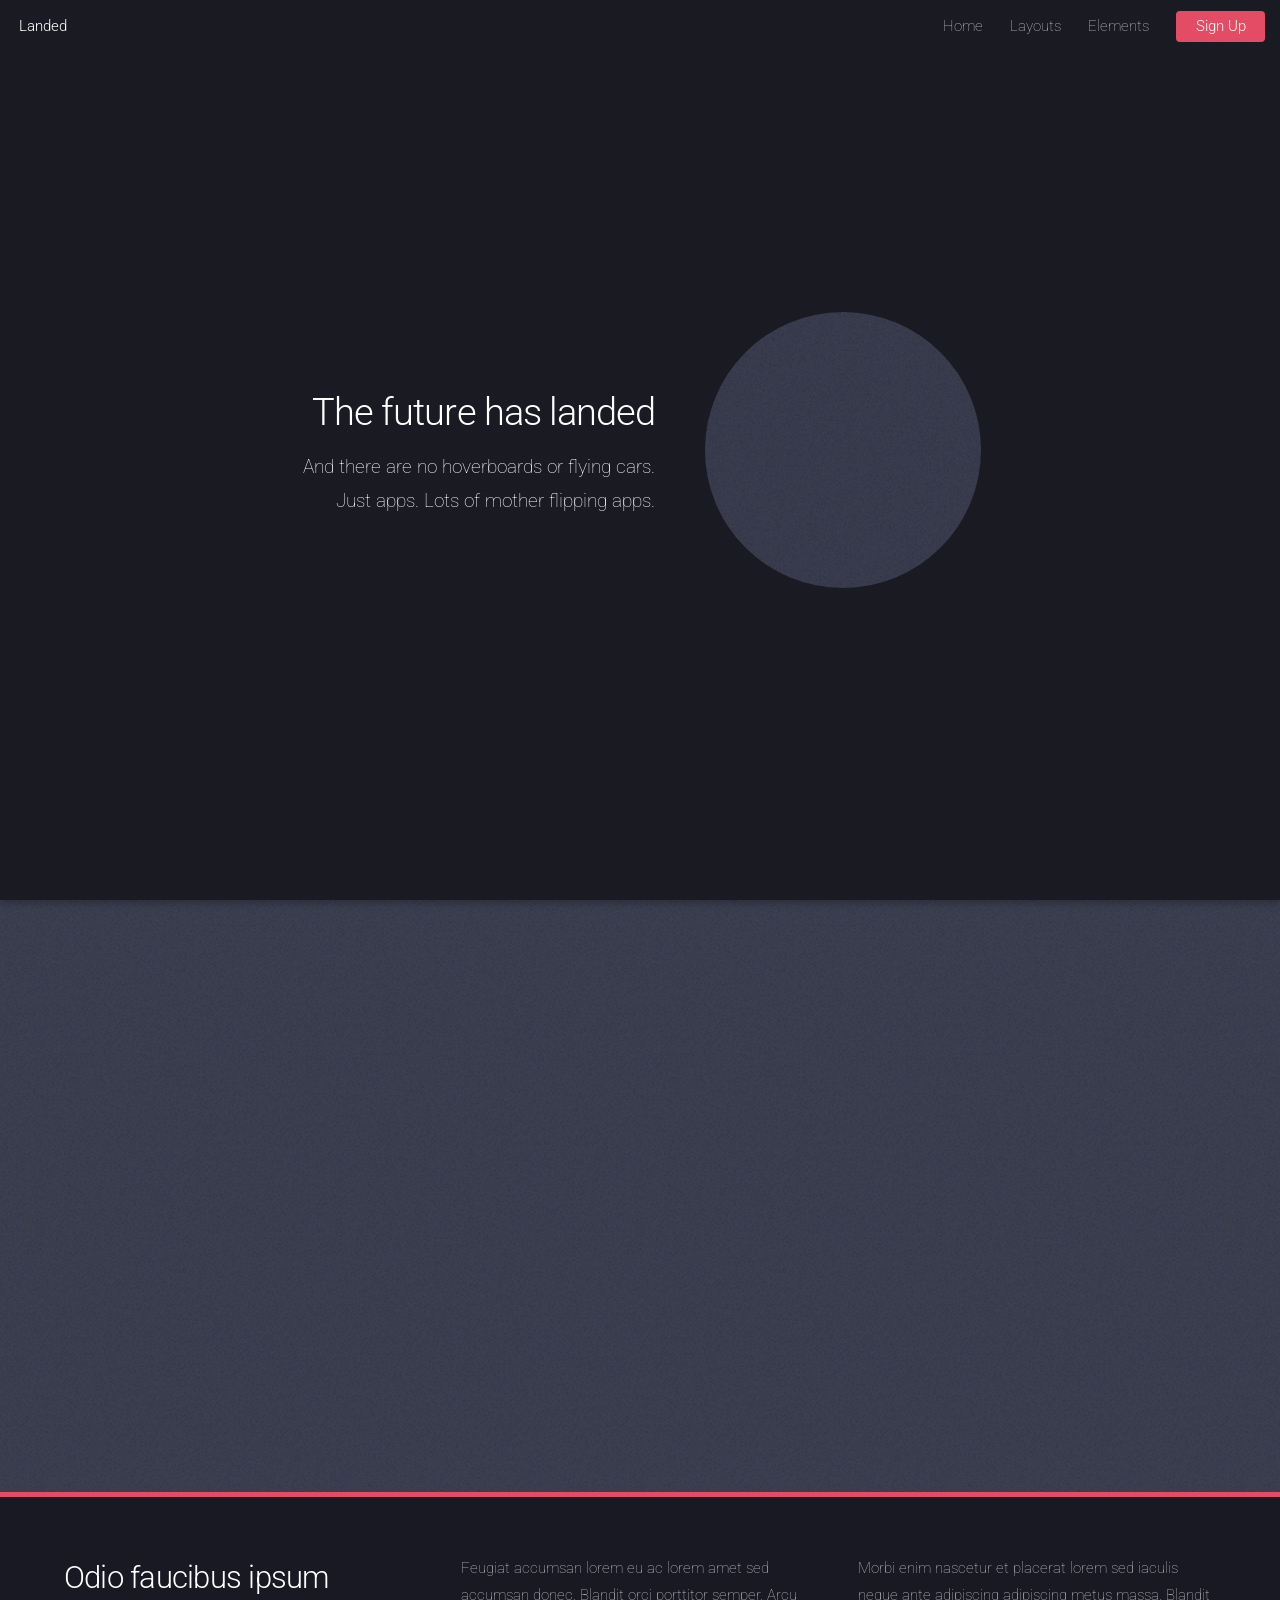
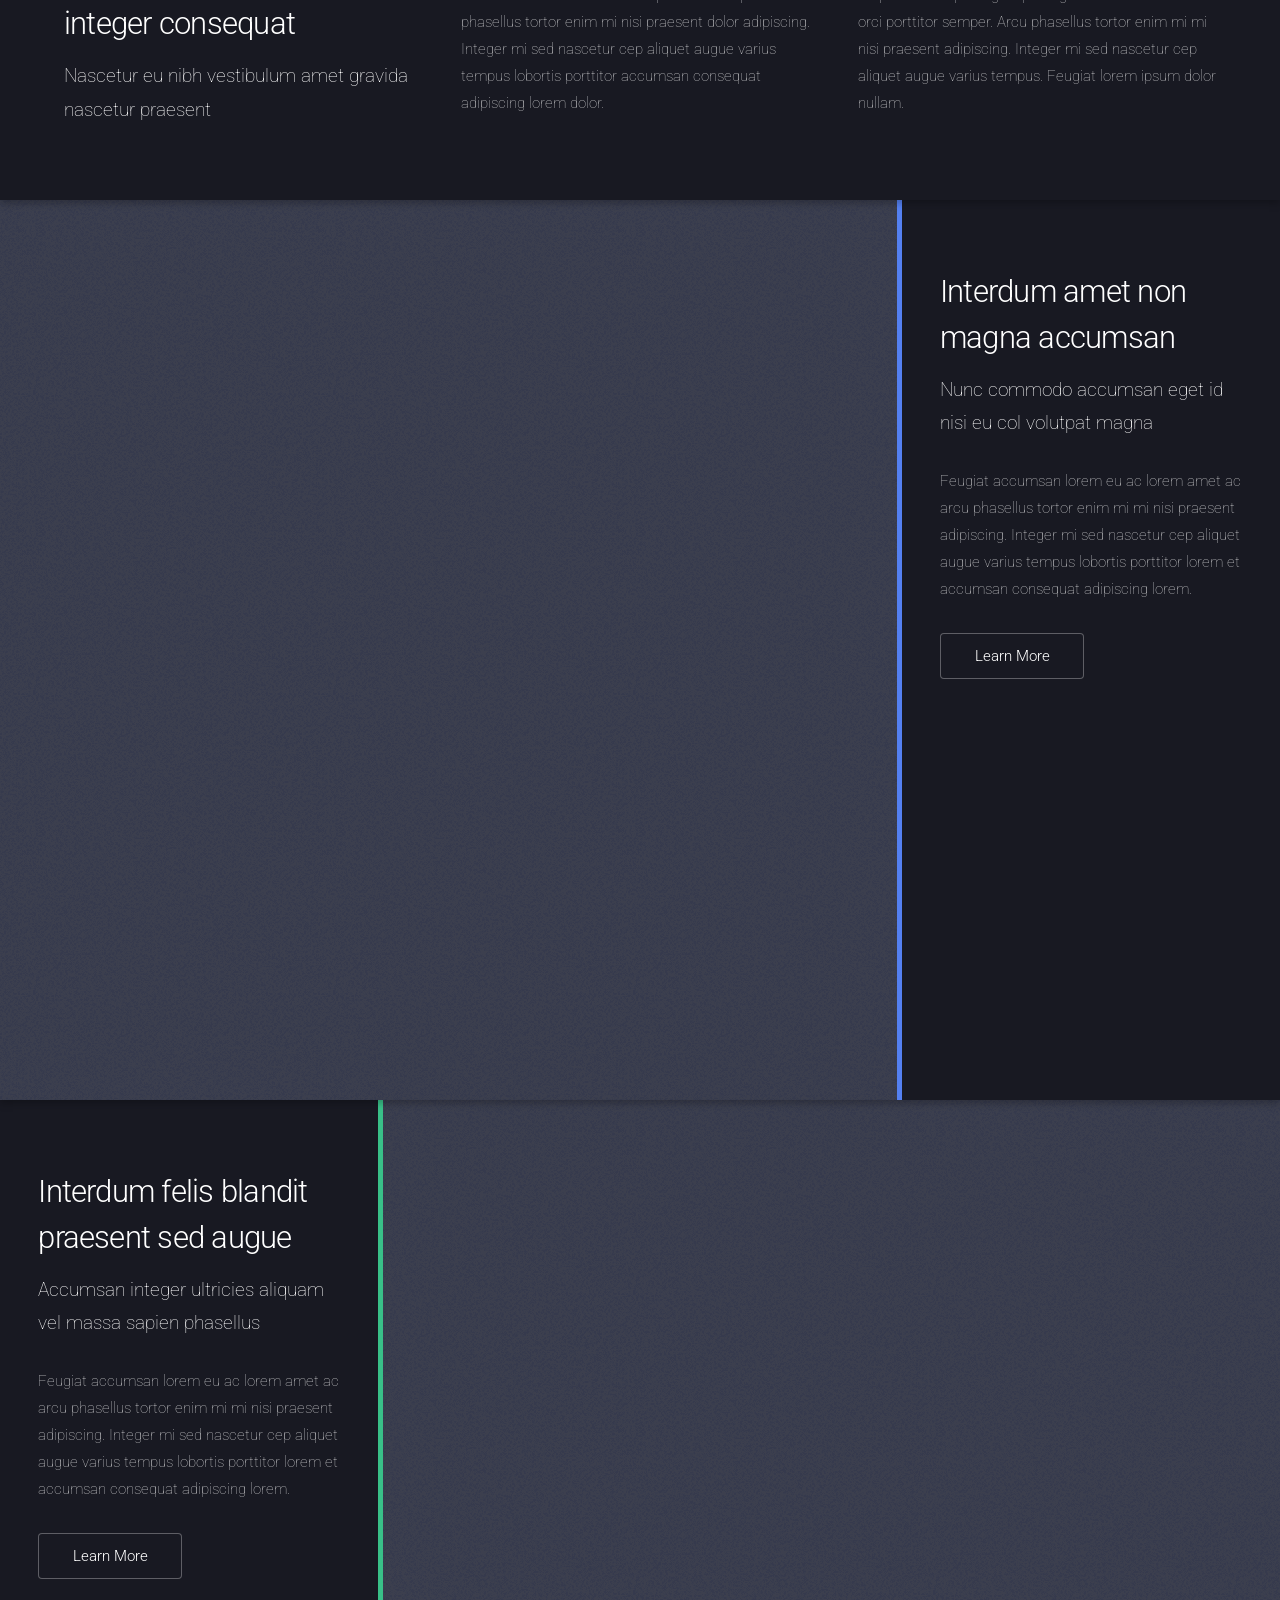
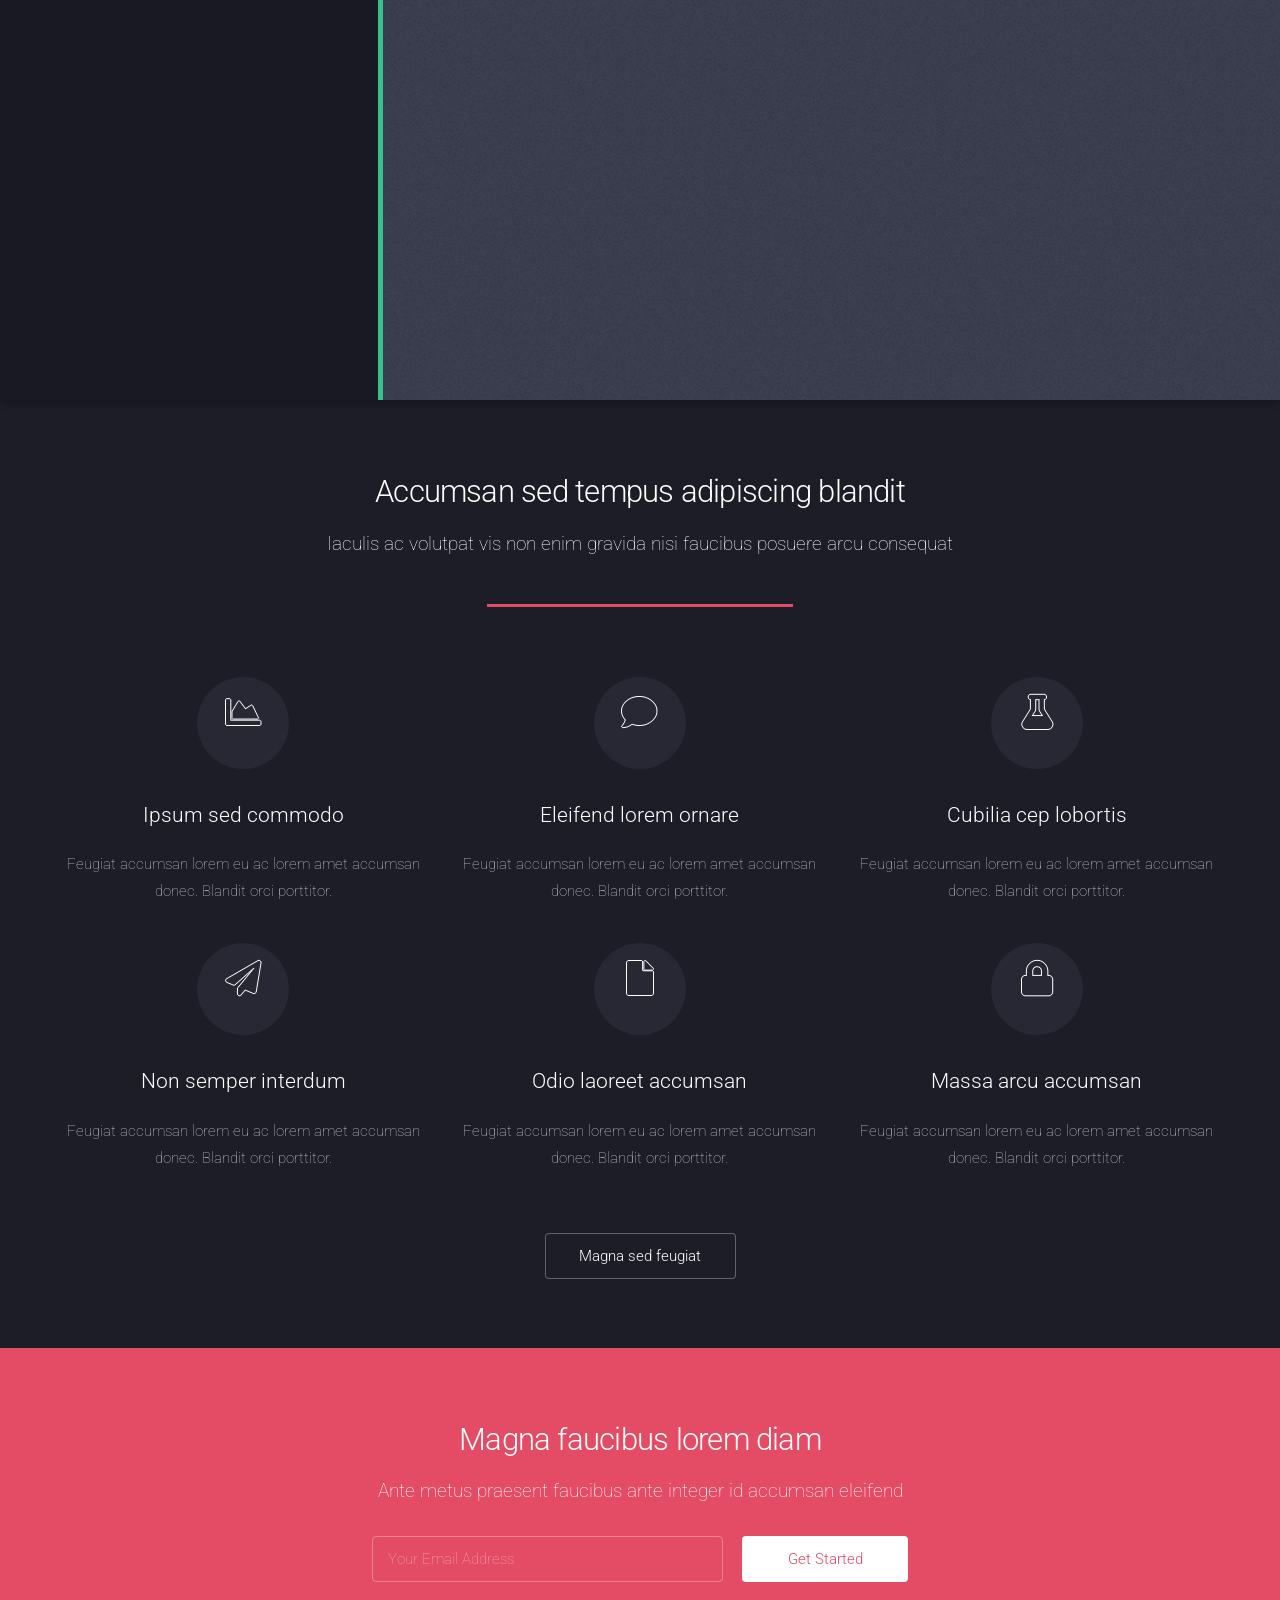
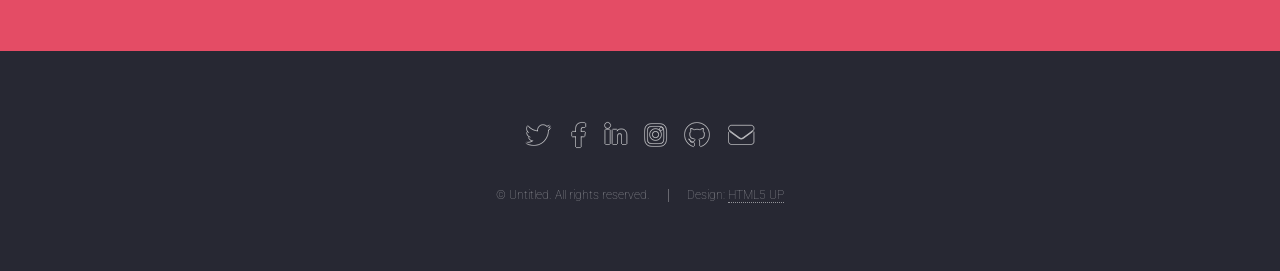
==== html5up-landed/index.html @ 8205eafa "initial commit" ====
<!DOCTYPE HTML>
<!--
	Landed by HTML5 UP
	html5up.net | @ajlkn
	Free for personal and commercial use under the CCA 3.0 license (html5up.net/license)
-->
<html>
	<head>
		<title>Attendance Mangement System</title>
		<meta charset="utf-8" />
		<meta name="viewport" content="width=device-width, initial-scale=1, user-scalable=no" />
		<link rel="stylesheet" href="assets/css/main.css" />
		<noscript><link rel="stylesheet" href="assets/css/noscript.css" /></noscript>
	</head>
	<body class="is-preload landing">
		<div id="page-wrapper">

			<!-- Header -->
				<header id="header">
					<h1 id="logo"><a href="index.html">Landed</a></h1>
					<nav id="nav">
						<ul>
							<li><a href="index.html">Home</a></li>
							<li>
								<a href="#">Layouts</a>
								<ul>
									<li><a href="left-sidebar.html">Left Sidebar</a></li>
									<li><a href="right-sidebar.html">Right Sidebar</a></li>
									<li><a href="no-sidebar.html">No Sidebar</a></li>
									<li>
										<a href="#">Submenu</a>
										<ul>
											<li><a href="#">Option 1</a></li>
											<li><a href="#">Option 2</a></li>
											<li><a href="#">Option 3</a></li>
											<li><a href="#">Option 4</a></li>
										</ul>
									</li>
								</ul>
							</li>
							<li><a href="elements.html">Elements</a></li>
							<li><a href="#" class="button primary">Sign Up</a></li>
						</ul>
					</nav>
				</header>

			<!-- Banner -->
				<section id="banner">
					<div class="content">
						<header>
							<h2>The future has landed</h2>
							<p>And there are no hoverboards or flying cars.<br />
							Just apps. Lots of mother flipping apps.</p>
						</header>
						<span class="image"><img src="images/pic01.jpg" alt="" /></span>
					</div>
					<a href="#one" class="goto-next scrolly">Next</a>
				</section>

			<!-- One -->
				<section id="one" class="spotlight style1 bottom">
					<span class="image fit main"><img src="images/pic02.jpg" alt="" /></span>
					<div class="content">
						<div class="container">
							<div class="row">
								<div class="col-4 col-12-medium">
									<header>
										<h2>Odio faucibus ipsum integer consequat</h2>
										<p>Nascetur eu nibh vestibulum amet gravida nascetur praesent</p>
									</header>
								</div>
								<div class="col-4 col-12-medium">
									<p>Feugiat accumsan lorem eu ac lorem amet sed accumsan donec.
									Blandit orci porttitor semper. Arcu phasellus tortor enim mi
									nisi praesent dolor adipiscing. Integer mi sed nascetur cep aliquet
									augue varius tempus lobortis porttitor accumsan consequat
									adipiscing lorem dolor.</p>
								</div>
								<div class="col-4 col-12-medium">
									<p>Morbi enim nascetur et placerat lorem sed iaculis neque ante
									adipiscing adipiscing metus massa. Blandit orci porttitor semper.
									Arcu phasellus tortor enim mi mi nisi praesent adipiscing. Integer
									mi sed nascetur cep aliquet augue varius tempus. Feugiat lorem
									ipsum dolor nullam.</p>
								</div>
							</div>
						</div>
					</div>
					<a href="#two" class="goto-next scrolly">Next</a>
				</section>

			<!-- Two -->
				<section id="two" class="spotlight style2 right">
					<span class="image fit main"><img src="images/pic03.jpg" alt="" /></span>
					<div class="content">
						<header>
							<h2>Interdum amet non magna accumsan</h2>
							<p>Nunc commodo accumsan eget id nisi eu col volutpat magna</p>
						</header>
						<p>Feugiat accumsan lorem eu ac lorem amet ac arcu phasellus tortor enim mi mi nisi praesent adipiscing. Integer mi sed nascetur cep aliquet augue varius tempus lobortis porttitor lorem et accumsan consequat adipiscing lorem.</p>
						<ul class="actions">
							<li><a href="#" class="button">Learn More</a></li>
						</ul>
					</div>
					<a href="#three" class="goto-next scrolly">Next</a>
				</section>

			<!-- Three -->
				<section id="three" class="spotlight style3 left">
					<span class="image fit main bottom"><img src="images/pic04.jpg" alt="" /></span>
					<div class="content">
						<header>
							<h2>Interdum felis blandit praesent sed augue</h2>
							<p>Accumsan integer ultricies aliquam vel massa sapien phasellus</p>
						</header>
						<p>Feugiat accumsan lorem eu ac lorem amet ac arcu phasellus tortor enim mi mi nisi praesent adipiscing. Integer mi sed nascetur cep aliquet augue varius tempus lobortis porttitor lorem et accumsan consequat adipiscing lorem.</p>
						<ul class="actions">
							<li><a href="#" class="button">Learn More</a></li>
						</ul>
					</div>
					<a href="#four" class="goto-next scrolly">Next</a>
				</section>

			<!-- Four -->
				<section id="four" class="wrapper style1 special fade-up">
					<div class="container">
						<header class="major">
							<h2>Accumsan sed tempus adipiscing blandit</h2>
							<p>Iaculis ac volutpat vis non enim gravida nisi faucibus posuere arcu consequat</p>
						</header>
						<div class="box alt">
							<div class="row gtr-uniform">
								<section class="col-4 col-6-medium col-12-xsmall">
									<span class="icon solid alt major fa-chart-area"></span>
									<h3>Ipsum sed commodo</h3>
									<p>Feugiat accumsan lorem eu ac lorem amet accumsan donec. Blandit orci porttitor.</p>
								</section>
								<section class="col-4 col-6-medium col-12-xsmall">
									<span class="icon solid alt major fa-comment"></span>
									<h3>Eleifend lorem ornare</h3>
									<p>Feugiat accumsan lorem eu ac lorem amet accumsan donec. Blandit orci porttitor.</p>
								</section>
								<section class="col-4 col-6-medium col-12-xsmall">
									<span class="icon solid alt major fa-flask"></span>
									<h3>Cubilia cep lobortis</h3>
									<p>Feugiat accumsan lorem eu ac lorem amet accumsan donec. Blandit orci porttitor.</p>
								</section>
								<section class="col-4 col-6-medium col-12-xsmall">
									<span class="icon solid alt major fa-paper-plane"></span>
									<h3>Non semper interdum</h3>
									<p>Feugiat accumsan lorem eu ac lorem amet accumsan donec. Blandit orci porttitor.</p>
								</section>
								<section class="col-4 col-6-medium col-12-xsmall">
									<span class="icon solid alt major fa-file"></span>
									<h3>Odio laoreet accumsan</h3>
									<p>Feugiat accumsan lorem eu ac lorem amet accumsan donec. Blandit orci porttitor.</p>
								</section>
								<section class="col-4 col-6-medium col-12-xsmall">
									<span class="icon solid alt major fa-lock"></span>
									<h3>Massa arcu accumsan</h3>
									<p>Feugiat accumsan lorem eu ac lorem amet accumsan donec. Blandit orci porttitor.</p>
								</section>
							</div>
						</div>
						<footer class="major">
							<ul class="actions special">
								<li><a href="#" class="button">Magna sed feugiat</a></li>
							</ul>
						</footer>
					</div>
				</section>

			<!-- Five -->
				<section id="five" class="wrapper style2 special fade">
					<div class="container">
						<header>
							<h2>Magna faucibus lorem diam</h2>
							<p>Ante metus praesent faucibus ante integer id accumsan eleifend</p>
						</header>
						<form method="post" action="#" class="cta">
							<div class="row gtr-uniform gtr-50">
								<div class="col-8 col-12-xsmall"><input type="email" name="email" id="email" placeholder="Your Email Address" /></div>
								<div class="col-4 col-12-xsmall"><input type="submit" value="Get Started" class="fit primary" /></div>
							</div>
						</form>
					</div>
				</section>

			<!-- Footer -->
				<footer id="footer">
					<ul class="icons">
						<li><a href="#" class="icon brands alt fa-twitter"><span class="label">Twitter</span></a></li>
						<li><a href="#" class="icon brands alt fa-facebook-f"><span class="label">Facebook</span></a></li>
						<li><a href="#" class="icon brands alt fa-linkedin-in"><span class="label">LinkedIn</span></a></li>
						<li><a href="#" class="icon brands alt fa-instagram"><span class="label">Instagram</span></a></li>
						<li><a href="#" class="icon brands alt fa-github"><span class="label">GitHub</span></a></li>
						<li><a href="#" class="icon solid alt fa-envelope"><span class="label">Email</span></a></li>
					</ul>
					<ul class="copyright">
						<li>&copy; Untitled. All rights reserved.</li><li>Design: <a href="http://html5up.net">HTML5 UP</a></li>
					</ul>
				</footer>

		</div>

		<!-- Scripts -->
			<script src="assets/js/jquery.min.js"></script>
			<script src="assets/js/jquery.scrolly.min.js"></script>
			<script src="assets/js/jquery.dropotron.min.js"></script>
			<script src="assets/js/jquery.scrollex.min.js"></script>
			<script src="assets/js/browser.min.js"></script>
			<script src="assets/js/breakpoints.min.js"></script>
			<script src="assets/js/util.js"></script>
			<script src="assets/js/main.js"></script>

	</body>
</html>
---- html5up-landed/assets/css/main.css ----
@import url("fontawesome-all.min.css");
@import url("https://fonts.googleapis.com/css?family=Roboto:100,300,100italic,300italic");

/*
	Landed by HTML5 UP
	html5up.net | @ajlkn
	Free for personal and commercial use under the CCA 3.0 license (html5up.net/license)
*/

html, body, div, span, applet, object,
iframe, h1, h2, h3, h4, h5, h6, p, blockquote,
pre, a, abbr, acronym, address, big, cite,
code, del, dfn, em, img, ins, kbd, q, s, samp,
small, strike, strong, sub, sup, tt, var, b,
u, i, center, dl, dt, dd, ol, ul, li, fieldset,
form, label, legend, table, caption, tbody,
tfoot, thead, tr, th, td, article, aside,
canvas, details, embed, figure, figcaption,
footer, header, hgroup, menu, nav, output, ruby,
section, summary, time, mark, audio, video {
	margin: 0;
	padding: 0;
	border: 0;
	font-size: 100%;
	font: inherit;
	vertical-align: baseline;}

article, aside, details, figcaption, figure,
footer, header, hgroup, menu, nav, section {
	display: block;}

body {
	line-height: 1;
}

ol, ul {
	list-style: none;
}

blockquote, q {
	quotes: none;
}

	blockquote:before, blockquote:after, q:before, q:after {
		content: '';
		content: none;
	}

table {
	border-collapse: collapse;
	border-spacing: 0;
}

body {
	-webkit-text-size-adjust: none;
}

mark {
	background-color: transparent;
	color: inherit;
}

input::-moz-focus-inner {
	border: 0;
	padding: 0;
}

input, select, textarea {
	-moz-appearance: none;
	-webkit-appearance: none;
	-ms-appearance: none;
	appearance: none;
}

/* Basic */

	html {
		box-sizing: border-box;
	}

	*, *:before, *:after {
		box-sizing: inherit;
	}

	html, body {
		background: #1c1d26;
	}

	body.is-preload *, body.is-preload *:before, body.is-preload *:after {
		-moz-animation: none !important;
		-webkit-animation: none !important;
		-ms-animation: none !important;
		animation: none !important;
		-moz-transition: none !important;
		-webkit-transition: none !important;
		-ms-transition: none !important;
		transition: none !important;
	}

	body, input, select, textarea {
		color: rgba(255, 255, 255, 0.75);
		font-family: "Roboto", Helvetica, sans-serif;
		font-size: 15pt;
		font-weight: 100;
		line-height: 1.75em;
	}

	a {
		-moz-transition: border-color 0.2s ease-in-out, color 0.2s ease-in-out;
		-webkit-transition: border-color 0.2s ease-in-out, color 0.2s ease-in-out;
		-ms-transition: border-color 0.2s ease-in-out, color 0.2s ease-in-out;
		transition: border-color 0.2s ease-in-out, color 0.2s ease-in-out;
		border-bottom: dotted 1px;
		color: #e44c65;
		text-decoration: none;
	}

		a:hover {
			color: #e44c65 !important;
			border-bottom-color: transparent;
		}

	strong, b {
		color: #ffffff;
		font-weight: 300;
	}

	em, i {
		font-style: italic;
	}

	p {
		margin: 0 0 2em 0;
	}

	h1, h2, h3, h4, h5, h6 {
		color: #ffffff;
		font-weight: 300;
		line-height: 1em;
		margin: 0 0 1em 0;
	}

		h1 a, h2 a, h3 a, h4 a, h5 a, h6 a {
			color: inherit;
			border: 0;
		}

	h2 {
		font-size: 2em;
		line-height: 1.5em;
		letter-spacing: -0.025em;
	}

	h3 {
		font-size: 1.35em;
		line-height: 1.5em;
	}

	h4 {
		font-size: 1.1em;
		line-height: 1.5em;
	}

	h5 {
		font-size: 0.9em;
		line-height: 1.5em;
	}

	h6 {
		font-size: 0.7em;
		line-height: 1.5em;
	}

	sub {
		font-size: 0.8em;
		position: relative;
		top: 0.5em;
	}

	sup {
		font-size: 0.8em;
		position: relative;
		top: -0.5em;
	}

	hr {
		border: 0;
		border-bottom: solid 1px rgba(255, 255, 255, 0.3);
		margin: 3em 0;
	}

		hr.major {
			margin: 4em 0;
		}

	blockquote {
		border-left: solid 4px rgba(255, 255, 255, 0.3);
		font-style: italic;
		margin: 0 0 2em 0;
		padding: 0.5em 0 0.5em 2em;
	}

	code {
		background: rgba(255, 255, 255, 0.075);
		border-radius: 4px;
		font-family: "Courier New", monospace;
		font-size: 0.9em;
		margin: 0 0.25em;
		padding: 0.25em 0.65em;
	}

	pre {
		-webkit-overflow-scrolling: touch;
		font-family: "Courier New", monospace;
		font-size: 0.9em;
		margin: 0 0 2em 0;
	}

		pre code {
			display: block;
			line-height: 1.75em;
			padding: 1em 1.5em;
			overflow-x: auto;
		}

	.align-left {
		text-align: left;
	}

	.align-center {
		text-align: center;
	}

	.align-right {
		text-align: right;
	}

/* Loader */

	@-moz-keyframes spinner-show {
		0% {
			opacity: 0;
		}

		100% {
			opacity: 1;
		}
	}

	@-webkit-keyframes spinner-show {
		0% {
			opacity: 0;
		}

		100% {
			opacity: 1;
		}
	}

	@-ms-keyframes spinner-show {
		0% {
			opacity: 0;
		}

		100% {
			opacity: 1;
		}
	}

	@keyframes spinner-show {
		0% {
			opacity: 0;
		}

		100% {
			opacity: 1;
		}
	}

	@-moz-keyframes spinner-hide {
		0% {
			color: rgba(255, 255, 255, 0.15);
			z-index: 100001;
			-moz-transform: scale(1) rotate(0deg);
			-webkit-transform: scale(1) rotate(0deg);
			-ms-transform: scale(1) rotate(0deg);
			transform: scale(1) rotate(0deg);
		}

		99% {
			color: #1c1d26;
			z-index: 100001;
			-moz-transform: scale(0.5) rotate(360deg);
			-webkit-transform: scale(0.5) rotate(360deg);
			-ms-transform: scale(0.5) rotate(360deg);
			transform: scale(0.5) rotate(360deg);
		}

		100% {
			color: #1c1d26;
			z-index: -1;
			-moz-transform: scale(0.5) rotate(360deg);
			-webkit-transform: scale(0.5) rotate(360deg);
			-ms-transform: scale(0.5) rotate(360deg);
			transform: scale(0.5) rotate(360deg);
		}
	}

	@-webkit-keyframes spinner-hide {
		0% {
			color: rgba(255, 255, 255, 0.15);
			z-index: 100001;
			-moz-transform: scale(1) rotate(0deg);
			-webkit-transform: scale(1) rotate(0deg);
			-ms-transform: scale(1) rotate(0deg);
			transform: scale(1) rotate(0deg);
		}

		99% {
			color: #1c1d26;
			z-index: 100001;
			-moz-transform: scale(0.5) rotate(360deg);
			-webkit-transform: scale(0.5) rotate(360deg);
			-ms-transform: scale(0.5) rotate(360deg);
			transform: scale(0.5) rotate(360deg);
		}

		100% {
			color: #1c1d26;
			z-index: -1;
			-moz-transform: scale(0.5) rotate(360deg);
			-webkit-transform: scale(0.5) rotate(360deg);
			-ms-transform: scale(0.5) rotate(360deg);
			transform: scale(0.5) rotate(360deg);
		}
	}

	@-ms-keyframes spinner-hide {
		0% {
			color: rgba(255, 255, 255, 0.15);
			z-index: 100001;
			-moz-transform: scale(1) rotate(0deg);
			-webkit-transform: scale(1) rotate(0deg);
			-ms-transform: scale(1) rotate(0deg);
			transform: scale(1) rotate(0deg);
		}

		99% {
			color: #1c1d26;
			z-index: 100001;
			-moz-transform: scale(0.5) rotate(360deg);
			-webkit-transform: scale(0.5) rotate(360deg);
			-ms-transform: scale(0.5) rotate(360deg);
			transform: scale(0.5) rotate(360deg);
		}

		100% {
			color: #1c1d26;
			z-index: -1;
			-moz-transform: scale(0.5) rotate(360deg);
			-webkit-transform: scale(0.5) rotate(360deg);
			-ms-transform: scale(0.5) rotate(360deg);
			transform: scale(0.5) rotate(360deg);
		}
	}

	@keyframes spinner-hide {
		0% {
			color: rgba(255, 255, 255, 0.15);
			z-index: 100001;
			-moz-transform: scale(1) rotate(0deg);
			-webkit-transform: scale(1) rotate(0deg);
			-ms-transform: scale(1) rotate(0deg);
			transform: scale(1) rotate(0deg);
		}

		99% {
			color: #1c1d26;
			z-index: 100001;
			-moz-transform: scale(0.5) rotate(360deg);
			-webkit-transform: scale(0.5) rotate(360deg);
			-ms-transform: scale(0.5) rotate(360deg);
			transform: scale(0.5) rotate(360deg);
		}

		100% {
			color: #1c1d26;
			z-index: -1;
			-moz-transform: scale(0.5) rotate(360deg);
			-webkit-transform: scale(0.5) rotate(360deg);
			-ms-transform: scale(0.5) rotate(360deg);
			transform: scale(0.5) rotate(360deg);
		}
	}

	@-moz-keyframes spinner-rotate {
		0% {
			-moz-transform: scale(1) rotate(0deg);
			-webkit-transform: scale(1) rotate(0deg);
			-ms-transform: scale(1) rotate(0deg);
			transform: scale(1) rotate(0deg);
		}

		100% {
			-moz-transform: scale(1) rotate(360deg);
			-webkit-transform: scale(1) rotate(360deg);
			-ms-transform: scale(1) rotate(360deg);
			transform: scale(1) rotate(360deg);
		}
	}

	@-webkit-keyframes spinner-rotate {
		0% {
			-moz-transform: scale(1) rotate(0deg);
			-webkit-transform: scale(1) rotate(0deg);
			-ms-transform: scale(1) rotate(0deg);
			transform: scale(1) rotate(0deg);
		}

		100% {
			-moz-transform: scale(1) rotate(360deg);
			-webkit-transform: scale(1) rotate(360deg);
			-ms-transform: scale(1) rotate(360deg);
			transform: scale(1) rotate(360deg);
		}
	}

	@-ms-keyframes spinner-rotate {
		0% {
			-moz-transform: scale(1) rotate(0deg);
			-webkit-transform: scale(1) rotate(0deg);
			-ms-transform: scale(1) rotate(0deg);
			transform: scale(1) rotate(0deg);
		}

		100% {
			-moz-transform: scale(1) rotate(360deg);
			-webkit-transform: scale(1) rotate(360deg);
			-ms-transform: scale(1) rotate(360deg);
			transform: scale(1) rotate(360deg);
		}
	}

	@keyframes spinner-rotate {
		0% {
			-moz-transform: scale(1) rotate(0deg);
			-webkit-transform: scale(1) rotate(0deg);
			-ms-transform: scale(1) rotate(0deg);
			transform: scale(1) rotate(0deg);
		}

		100% {
			-moz-transform: scale(1) rotate(360deg);
			-webkit-transform: scale(1) rotate(360deg);
			-ms-transform: scale(1) rotate(360deg);
			transform: scale(1) rotate(360deg);
		}
	}

	@-moz-keyframes overlay-hide {
		0% {
			opacity: 1;
			z-index: 100000;
		}

		15% {
			opacity: 1;
			z-index: 100000;
		}

		99% {
			opacity: 0;
			z-index: 100000;
		}

		100% {
			opacity: 0;
			z-index: -1;
		}
	}

	@-webkit-keyframes overlay-hide {
		0% {
			opacity: 1;
			z-index: 100000;
		}

		15% {
			opacity: 1;
			z-index: 100000;
		}

		99% {
			opacity: 0;
			z-index: 100000;
		}

		100% {
			opacity: 0;
			z-index: -1;
		}
	}

	@-ms-keyframes overlay-hide {
		0% {
			opacity: 1;
			z-index: 100000;
		}

		15% {
			opacity: 1;
			z-index: 100000;
		}

		99% {
			opacity: 0;
			z-index: 100000;
		}

		100% {
			opacity: 0;
			z-index: -1;
		}
	}

	@keyframes overlay-hide {
		0% {
			opacity: 1;
			z-index: 100000;
		}

		15% {
			opacity: 1;
			z-index: 100000;
		}

		99% {
			opacity: 0;
			z-index: 100000;
		}

		100% {
			opacity: 0;
			z-index: -1;
		}
	}

	body.landing {
		text-decoration: none;
	}

		body.landing:before {
			-moz-osx-font-smoothing: grayscale;
			-webkit-font-smoothing: antialiased;
			display: inline-block;
			font-style: normal;
			font-variant: normal;
			text-rendering: auto;
			line-height: 1;
			text-transform: none !important;
			font-family: 'Font Awesome 5 Free';
			font-weight: 900;
		}

		body.landing:before {
			-moz-animation: spinner-show 1.5s 1 0.25s ease forwards, spinner-hide 0.25s ease-in-out forwards !important;
			-webkit-animation: spinner-show 1.5s 1 0.25s ease forwards, spinner-hide 0.25s ease-in-out forwards !important;
			-ms-animation: spinner-show 1.5s 1 0.25s ease forwards, spinner-hide 0.25s ease-in-out forwards !important;
			animation: spinner-show 1.5s 1 0.25s ease forwards, spinner-hide 0.25s ease-in-out forwards !important;
			-moz-transform-origin: 50% 50%;
			-webkit-transform-origin: 50% 50%;
			-ms-transform-origin: 50% 50%;
			transform-origin: 50% 50%;
			color: rgba(255, 255, 255, 0.15);
			content: '\f1ce';
			cursor: default;
			display: block;
			font-size: 2em;
			height: 2em;
			left: 50%;
			line-height: 2em;
			margin: -1em 0 0 -1em;
			opacity: 0;
			position: fixed;
			text-align: center;
			top: 50%;
			width: 2em;
			z-index: -1;
		}

		body.landing:after {
			-moz-animation: overlay-hide 1.5s ease-in forwards !important;
			-webkit-animation: overlay-hide 1.5s ease-in forwards !important;
			-ms-animation: overlay-hide 1.5s ease-in forwards !important;
			animation: overlay-hide 1.5s ease-in forwards !important;
			background: #1c1d26;
			content: '';
			display: block;
			height: 100%;
			left: 0;
			opacity: 0;
			position: fixed;
			top: 0;
			width: 100%;
			z-index: -1;
		}

		body.landing.is-preload:before {
			-moz-animation: spinner-show 1.5s 1 0.25s ease forwards, spinner-rotate 0.75s infinite linear !important;
			-webkit-animation: spinner-show 1.5s 1 0.25s ease forwards, spinner-rotate 0.75s infinite linear !important;
			-ms-animation: spinner-show 1.5s 1 0.25s ease forwards, spinner-rotate 0.75s infinite linear !important;
			animation: spinner-show 1.5s 1 0.25s ease forwards, spinner-rotate 0.75s infinite linear !important;
			z-index: 100001;
		}

		body.landing.is-preload:after {
			-moz-animation: none !important;
			-webkit-animation: none !important;
			-ms-animation: none !important;
			animation: none !important;
			opacity: 1;
			z-index: 100000;
		}

	@media (-webkit-min-device-pixel-ratio: 2) {

		body.landing:before {
			line-height: 2.025em;
		}

	}

/* Container */

	.container {
		margin: 0 auto;
		max-width: calc(100% - 4em);
		width: 70em;
	}

		.container.xsmall {
			width: 17.5em;
		}

		.container.small {
			width: 35em;
		}

		.container.medium {
			width: 52.5em;
		}

		.container.large {
			width: 87.5em;
		}

		.container.xlarge {
			width: 105em;
		}

		.container.max {
			width: 100%;
		}

		@media screen and (max-width: 1280px) {

			.container {
				width: 90%;
				max-width: 100%;
			}

		}

		@media screen and (max-width: 980px) {

			.container {
				width: 100% !important;
			}

		}

/* Row */

	.row {
		display: flex;
		flex-wrap: wrap;
		box-sizing: border-box;
		align-items: stretch;
	}

		.row > * {
			box-sizing: border-box;
		}

		.row.gtr-uniform > * > :last-child {
			margin-bottom: 0;
		}

		.row.aln-left {
			justify-content: flex-start;
		}

		.row.aln-center {
			justify-content: center;
		}

		.row.aln-right {
			justify-content: flex-end;
		}

		.row.aln-top {
			align-items: flex-start;
		}

		.row.aln-middle {
			align-items: center;
		}

		.row.aln-bottom {
			align-items: flex-end;
		}

		.row > .imp {
			order: -1;
		}

		.row > .col-1 {
			width: 8.33333%;
		}

		.row > .off-1 {
			margin-left: 8.33333%;
		}

		.row > .col-2 {
			width: 16.66667%;
		}

		.row > .off-2 {
			margin-left: 16.66667%;
		}

		.row > .col-3 {
			width: 25%;
		}

		.row > .off-3 {
			margin-left: 25%;
		}

		.row > .col-4 {
			width: 33.33333%;
		}

		.row > .off-4 {
			margin-left: 33.33333%;
		}

		.row > .col-5 {
			width: 41.66667%;
		}

		.row > .off-5 {
			margin-left: 41.66667%;
		}

		.row > .col-6 {
			width: 50%;
		}

		.row > .off-6 {
			margin-left: 50%;
		}

		.row > .col-7 {
			width: 58.33333%;
		}

		.row > .off-7 {
			margin-left: 58.33333%;
		}

		.row > .col-8 {
			width: 66.66667%;
		}

		.row > .off-8 {
			margin-left: 66.66667%;
		}

		.row > .col-9 {
			width: 75%;
		}

		.row > .off-9 {
			margin-left: 75%;
		}

		.row > .col-10 {
			width: 83.33333%;
		}

		.row > .off-10 {
			margin-left: 83.33333%;
		}

		.row > .col-11 {
			width: 91.66667%;
		}

		.row > .off-11 {
			margin-left: 91.66667%;
		}

		.row > .col-12 {
			width: 100%;
		}

		.row > .off-12 {
			margin-left: 100%;
		}

		.row.gtr-0 {
			margin-top: 0;
			margin-left: 0em;
		}

			.row.gtr-0 > * {
				padding: 0 0 0 0em;
			}

			.row.gtr-0.gtr-uniform {
				margin-top: 0em;
			}

				.row.gtr-0.gtr-uniform > * {
					padding-top: 0em;
				}

		.row.gtr-25 {
			margin-top: 0;
			margin-left: -0.625em;
		}

			.row.gtr-25 > * {
				padding: 0 0 0 0.625em;
			}

			.row.gtr-25.gtr-uniform {
				margin-top: -0.625em;
			}

				.row.gtr-25.gtr-uniform > * {
					padding-top: 0.625em;
				}

		.row.gtr-50 {
			margin-top: 0;
			margin-left: -1.25em;
		}

			.row.gtr-50 > * {
				padding: 0 0 0 1.25em;
			}

			.row.gtr-50.gtr-uniform {
				margin-top: -1.25em;
			}

				.row.gtr-50.gtr-uniform > * {
					padding-top: 1.25em;
				}

		.row {
			margin-top: 0;
			margin-left: -2.5em;
		}

			.row > * {
				padding: 0 0 0 2.5em;
			}

			.row.gtr-uniform {
				margin-top: -2.5em;
			}

				.row.gtr-uniform > * {
					padding-top: 2.5em;
				}

		.row.gtr-150 {
			margin-top: 0;
			margin-left: -3.75em;
		}

			.row.gtr-150 > * {
				padding: 0 0 0 3.75em;
			}

			.row.gtr-150.gtr-uniform {
				margin-top: -3.75em;
			}

				.row.gtr-150.gtr-uniform > * {
					padding-top: 3.75em;
				}

		.row.gtr-200 {
			margin-top: 0;
			margin-left: -5em;
		}

			.row.gtr-200 > * {
				padding: 0 0 0 5em;
			}

			.row.gtr-200.gtr-uniform {
				margin-top: -5em;
			}

				.row.gtr-200.gtr-uniform > * {
					padding-top: 5em;
				}

		@media screen and (max-width: 1680px) {

			.row {
				display: flex;
				flex-wrap: wrap;
				box-sizing: border-box;
				align-items: stretch;
			}

				.row > * {
					box-sizing: border-box;
				}

				.row.gtr-uniform > * > :last-child {
					margin-bottom: 0;
				}

				.row.aln-left {
					justify-content: flex-start;
				}

				.row.aln-center {
					justify-content: center;
				}

				.row.aln-right {
					justify-content: flex-end;
				}

				.row.aln-top {
					align-items: flex-start;
				}

				.row.aln-middle {
					align-items: center;
				}

				.row.aln-bottom {
					align-items: flex-end;
				}

				.row > .imp-xlarge {
					order: -1;
				}

				.row > .col-1-xlarge {
					width: 8.33333%;
				}

				.row > .off-1-xlarge {
					margin-left: 8.33333%;
				}

				.row > .col-2-xlarge {
					width: 16.66667%;
				}

				.row > .off-2-xlarge {
					margin-left: 16.66667%;
				}

				.row > .col-3-xlarge {
					width: 25%;
				}

				.row > .off-3-xlarge {
					margin-left: 25%;
				}

				.row > .col-4-xlarge {
					width: 33.33333%;
				}

				.row > .off-4-xlarge {
					margin-left: 33.33333%;
				}

				.row > .col-5-xlarge {
					width: 41.66667%;
				}

				.row > .off-5-xlarge {
					margin-left: 41.66667%;
				}

				.row > .col-6-xlarge {
					width: 50%;
				}

				.row > .off-6-xlarge {
					margin-left: 50%;
				}

				.row > .col-7-xlarge {
					width: 58.33333%;
				}

				.row > .off-7-xlarge {
					margin-left: 58.33333%;
				}

				.row > .col-8-xlarge {
					width: 66.66667%;
				}

				.row > .off-8-xlarge {
					margin-left: 66.66667%;
				}

				.row > .col-9-xlarge {
					width: 75%;
				}

				.row > .off-9-xlarge {
					margin-left: 75%;
				}

				.row > .col-10-xlarge {
					width: 83.33333%;
				}

				.row > .off-10-xlarge {
					margin-left: 83.33333%;
				}

				.row > .col-11-xlarge {
					width: 91.66667%;
				}

				.row > .off-11-xlarge {
					margin-left: 91.66667%;
				}

				.row > .col-12-xlarge {
					width: 100%;
				}

				.row > .off-12-xlarge {
					margin-left: 100%;
				}

				.row.gtr-0 {
					margin-top: 0;
					margin-left: 0em;
				}

					.row.gtr-0 > * {
						padding: 0 0 0 0em;
					}

					.row.gtr-0.gtr-uniform {
						margin-top: 0em;
					}

						.row.gtr-0.gtr-uniform > * {
							padding-top: 0em;
						}

				.row.gtr-25 {
					margin-top: 0;
					margin-left: -0.625em;
				}

					.row.gtr-25 > * {
						padding: 0 0 0 0.625em;
					}

					.row.gtr-25.gtr-uniform {
						margin-top: -0.625em;
					}

						.row.gtr-25.gtr-uniform > * {
							padding-top: 0.625em;
						}

				.row.gtr-50 {
					margin-top: 0;
					margin-left: -1.25em;
				}

					.row.gtr-50 > * {
						padding: 0 0 0 1.25em;
					}

					.row.gtr-50.gtr-uniform {
						margin-top: -1.25em;
					}

						.row.gtr-50.gtr-uniform > * {
							padding-top: 1.25em;
						}

				.row {
					margin-top: 0;
					margin-left: -2.5em;
				}

					.row > * {
						padding: 0 0 0 2.5em;
					}

					.row.gtr-uniform {
						margin-top: -2.5em;
					}

						.row.gtr-uniform > * {
							padding-top: 2.5em;
						}

				.row.gtr-150 {
					margin-top: 0;
					margin-left: -3.75em;
				}

					.row.gtr-150 > * {
						padding: 0 0 0 3.75em;
					}

					.row.gtr-150.gtr-uniform {
						margin-top: -3.75em;
					}

						.row.gtr-150.gtr-uniform > * {
							padding-top: 3.75em;
						}

				.row.gtr-200 {
					margin-top: 0;
					margin-left: -5em;
				}

					.row.gtr-200 > * {
						padding: 0 0 0 5em;
					}

					.row.gtr-200.gtr-uniform {
						margin-top: -5em;
					}

						.row.gtr-200.gtr-uniform > * {
							padding-top: 5em;
						}

		}

		@media screen and (max-width: 1280px) {

			.row {
				display: flex;
				flex-wrap: wrap;
				box-sizing: border-box;
				align-items: stretch;
			}

				.row > * {
					box-sizing: border-box;
				}

				.row.gtr-uniform > * > :last-child {
					margin-bottom: 0;
				}

				.row.aln-left {
					justify-content: flex-start;
				}

				.row.aln-center {
					justify-content: center;
				}

				.row.aln-right {
					justify-content: flex-end;
				}

				.row.aln-top {
					align-items: flex-start;
				}

				.row.aln-middle {
					align-items: center;
				}

				.row.aln-bottom {
					align-items: flex-end;
				}

				.row > .imp-large {
					order: -1;
				}

				.row > .col-1-large {
					width: 8.33333%;
				}

				.row > .off-1-large {
					margin-left: 8.33333%;
				}

				.row > .col-2-large {
					width: 16.66667%;
				}

				.row > .off-2-large {
					margin-left: 16.66667%;
				}

				.row > .col-3-large {
					width: 25%;
				}

				.row > .off-3-large {
					margin-left: 25%;
				}

				.row > .col-4-large {
					width: 33.33333%;
				}

				.row > .off-4-large {
					margin-left: 33.33333%;
				}

				.row > .col-5-large {
					width: 41.66667%;
				}

				.row > .off-5-large {
					margin-left: 41.66667%;
				}

				.row > .col-6-large {
					width: 50%;
				}

				.row > .off-6-large {
					margin-left: 50%;
				}

				.row > .col-7-large {
					width: 58.33333%;
				}

				.row > .off-7-large {
					margin-left: 58.33333%;
				}

				.row > .col-8-large {
					width: 66.66667%;
				}

				.row > .off-8-large {
					margin-left: 66.66667%;
				}

				.row > .col-9-large {
					width: 75%;
				}

				.row > .off-9-large {
					margin-left: 75%;
				}

				.row > .col-10-large {
					width: 83.33333%;
				}

				.row > .off-10-large {
					margin-left: 83.33333%;
				}

				.row > .col-11-large {
					width: 91.66667%;
				}

				.row > .off-11-large {
					margin-left: 91.66667%;
				}

				.row > .col-12-large {
					width: 100%;
				}

				.row > .off-12-large {
					margin-left: 100%;
				}

				.row.gtr-0 {
					margin-top: 0;
					margin-left: 0em;
				}

					.row.gtr-0 > * {
						padding: 0 0 0 0em;
					}

					.row.gtr-0.gtr-uniform {
						margin-top: 0em;
					}

						.row.gtr-0.gtr-uniform > * {
							padding-top: 0em;
						}

				.row.gtr-25 {
					margin-top: 0;
					margin-left: -0.625em;
				}

					.row.gtr-25 > * {
						padding: 0 0 0 0.625em;
					}

					.row.gtr-25.gtr-uniform {
						margin-top: -0.625em;
					}

						.row.gtr-25.gtr-uniform > * {
							padding-top: 0.625em;
						}

				.row.gtr-50 {
					margin-top: 0;
					margin-left: -1.25em;
				}

					.row.gtr-50 > * {
						padding: 0 0 0 1.25em;
					}

					.row.gtr-50.gtr-uniform {
						margin-top: -1.25em;
					}

						.row.gtr-50.gtr-uniform > * {
							padding-top: 1.25em;
						}

				.row {
					margin-top: 0;
					margin-left: -2.5em;
				}

					.row > * {
						padding: 0 0 0 2.5em;
					}

					.row.gtr-uniform {
						margin-top: -2.5em;
					}

						.row.gtr-uniform > * {
							padding-top: 2.5em;
						}

				.row.gtr-150 {
					margin-top: 0;
					margin-left: -3.75em;
				}

					.row.gtr-150 > * {
						padding: 0 0 0 3.75em;
					}

					.row.gtr-150.gtr-uniform {
						margin-top: -3.75em;
					}

						.row.gtr-150.gtr-uniform > * {
							padding-top: 3.75em;
						}

				.row.gtr-200 {
					margin-top: 0;
					margin-left: -5em;
				}

					.row.gtr-200 > * {
						padding: 0 0 0 5em;
					}

					.row.gtr-200.gtr-uniform {
						margin-top: -5em;
					}

						.row.gtr-200.gtr-uniform > * {
							padding-top: 5em;
						}

		}

		@media screen and (max-width: 980px) {

			.row {
				display: flex;
				flex-wrap: wrap;
				box-sizing: border-box;
				align-items: stretch;
			}

				.row > * {
					box-sizing: border-box;
				}

				.row.gtr-uniform > * > :last-child {
					margin-bottom: 0;
				}

				.row.aln-left {
					justify-content: flex-start;
				}

				.row.aln-center {
					justify-content: center;
				}

				.row.aln-right {
					justify-content: flex-end;
				}

				.row.aln-top {
					align-items: flex-start;
				}

				.row.aln-middle {
					align-items: center;
				}

				.row.aln-bottom {
					align-items: flex-end;
				}

				.row > .imp-medium {
					order: -1;
				}

				.row > .col-1-medium {
					width: 8.33333%;
				}

				.row > .off-1-medium {
					margin-left: 8.33333%;
				}

				.row > .col-2-medium {
					width: 16.66667%;
				}

				.row > .off-2-medium {
					margin-left: 16.66667%;
				}

				.row > .col-3-medium {
					width: 25%;
				}

				.row > .off-3-medium {
					margin-left: 25%;
				}

				.row > .col-4-medium {
					width: 33.33333%;
				}

				.row > .off-4-medium {
					margin-left: 33.33333%;
				}

				.row > .col-5-medium {
					width: 41.66667%;
				}

				.row > .off-5-medium {
					margin-left: 41.66667%;
				}

				.row > .col-6-medium {
					width: 50%;
				}

				.row > .off-6-medium {
					margin-left: 50%;
				}

				.row > .col-7-medium {
					width: 58.33333%;
				}

				.row > .off-7-medium {
					margin-left: 58.33333%;
				}

				.row > .col-8-medium {
					width: 66.66667%;
				}

				.row > .off-8-medium {
					margin-left: 66.66667%;
				}

				.row > .col-9-medium {
					width: 75%;
				}

				.row > .off-9-medium {
					margin-left: 75%;
				}

				.row > .col-10-medium {
					width: 83.33333%;
				}

				.row > .off-10-medium {
					margin-left: 83.33333%;
				}

				.row > .col-11-medium {
					width: 91.66667%;
				}

				.row > .off-11-medium {
					margin-left: 91.66667%;
				}

				.row > .col-12-medium {
					width: 100%;
				}

				.row > .off-12-medium {
					margin-left: 100%;
				}

				.row.gtr-0 {
					margin-top: 0;
					margin-left: 0em;
				}

					.row.gtr-0 > * {
						padding: 0 0 0 0em;
					}

					.row.gtr-0.gtr-uniform {
						margin-top: 0em;
					}

						.row.gtr-0.gtr-uniform > * {
							padding-top: 0em;
						}

				.row.gtr-25 {
					margin-top: 0;
					margin-left: -0.625em;
				}

					.row.gtr-25 > * {
						padding: 0 0 0 0.625em;
					}

					.row.gtr-25.gtr-uniform {
						margin-top: -0.625em;
					}

						.row.gtr-25.gtr-uniform > * {
							padding-top: 0.625em;
						}

				.row.gtr-50 {
					margin-top: 0;
					margin-left: -1.25em;
				}

					.row.gtr-50 > * {
						padding: 0 0 0 1.25em;
					}

					.row.gtr-50.gtr-uniform {
						margin-top: -1.25em;
					}

						.row.gtr-50.gtr-uniform > * {
							padding-top: 1.25em;
						}

				.row {
					margin-top: 0;
					margin-left: -2.5em;
				}

					.row > * {
						padding: 0 0 0 2.5em;
					}

					.row.gtr-uniform {
						margin-top: -2.5em;
					}

						.row.gtr-uniform > * {
							padding-top: 2.5em;
						}

				.row.gtr-150 {
					margin-top: 0;
					margin-left: -3.75em;
				}

					.row.gtr-150 > * {
						padding: 0 0 0 3.75em;
					}

					.row.gtr-150.gtr-uniform {
						margin-top: -3.75em;
					}

						.row.gtr-150.gtr-uniform > * {
							padding-top: 3.75em;
						}

				.row.gtr-200 {
					margin-top: 0;
					margin-left: -5em;
				}

					.row.gtr-200 > * {
						padding: 0 0 0 5em;
					}

					.row.gtr-200.gtr-uniform {
						margin-top: -5em;
					}

						.row.gtr-200.gtr-uniform > * {
							padding-top: 5em;
						}

		}

		@media screen and (max-width: 736px) {

			.row {
				display: flex;
				flex-wrap: wrap;
				box-sizing: border-box;
				align-items: stretch;
			}

				.row > * {
					box-sizing: border-box;
				}

				.row.gtr-uniform > * > :last-child {
					margin-bottom: 0;
				}

				.row.aln-left {
					justify-content: flex-start;
				}

				.row.aln-center {
					justify-content: center;
				}

				.row.aln-right {
					justify-content: flex-end;
				}

				.row.aln-top {
					align-items: flex-start;
				}

				.row.aln-middle {
					align-items: center;
				}

				.row.aln-bottom {
					align-items: flex-end;
				}

				.row > .imp-small {
					order: -1;
				}

				.row > .col-1-small {
					width: 8.33333%;
				}

				.row > .off-1-small {
					margin-left: 8.33333%;
				}

				.row > .col-2-small {
					width: 16.66667%;
				}

				.row > .off-2-small {
					margin-left: 16.66667%;
				}

				.row > .col-3-small {
					width: 25%;
				}

				.row > .off-3-small {
					margin-left: 25%;
				}

				.row > .col-4-small {
					width: 33.33333%;
				}

				.row > .off-4-small {
					margin-left: 33.33333%;
				}

				.row > .col-5-small {
					width: 41.66667%;
				}

				.row > .off-5-small {
					margin-left: 41.66667%;
				}

				.row > .col-6-small {
					width: 50%;
				}

				.row > .off-6-small {
					margin-left: 50%;
				}

				.row > .col-7-small {
					width: 58.33333%;
				}

				.row > .off-7-small {
					margin-left: 58.33333%;
				}

				.row > .col-8-small {
					width: 66.66667%;
				}

				.row > .off-8-small {
					margin-left: 66.66667%;
				}

				.row > .col-9-small {
					width: 75%;
				}

				.row > .off-9-small {
					margin-left: 75%;
				}

				.row > .col-10-small {
					width: 83.33333%;
				}

				.row > .off-10-small {
					margin-left: 83.33333%;
				}

				.row > .col-11-small {
					width: 91.66667%;
				}

				.row > .off-11-small {
					margin-left: 91.66667%;
				}

				.row > .col-12-small {
					width: 100%;
				}

				.row > .off-12-small {
					margin-left: 100%;
				}

				.row.gtr-0 {
					margin-top: 0;
					margin-left: 0em;
				}

					.row.gtr-0 > * {
						padding: 0 0 0 0em;
					}

					.row.gtr-0.gtr-uniform {
						margin-top: 0em;
					}

						.row.gtr-0.gtr-uniform > * {
							padding-top: 0em;
						}

				.row.gtr-25 {
					margin-top: 0;
					margin-left: -0.625em;
				}

					.row.gtr-25 > * {
						padding: 0 0 0 0.625em;
					}

					.row.gtr-25.gtr-uniform {
						margin-top: -0.625em;
					}

						.row.gtr-25.gtr-uniform > * {
							padding-top: 0.625em;
						}

				.row.gtr-50 {
					margin-top: 0;
					margin-left: -1.25em;
				}

					.row.gtr-50 > * {
						padding: 0 0 0 1.25em;
					}

					.row.gtr-50.gtr-uniform {
						margin-top: -1.25em;
					}

						.row.gtr-50.gtr-uniform > * {
							padding-top: 1.25em;
						}

				.row {
					margin-top: 0;
					margin-left: -2.5em;
				}

					.row > * {
						padding: 0 0 0 2.5em;
					}

					.row.gtr-uniform {
						margin-top: -2.5em;
					}

						.row.gtr-uniform > * {
							padding-top: 2.5em;
						}

				.row.gtr-150 {
					margin-top: 0;
					margin-left: -3.75em;
				}

					.row.gtr-150 > * {
						padding: 0 0 0 3.75em;
					}

					.row.gtr-150.gtr-uniform {
						margin-top: -3.75em;
					}

						.row.gtr-150.gtr-uniform > * {
							padding-top: 3.75em;
						}

				.row.gtr-200 {
					margin-top: 0;
					margin-left: -5em;
				}

					.row.gtr-200 > * {
						padding: 0 0 0 5em;
					}

					.row.gtr-200.gtr-uniform {
						margin-top: -5em;
					}

						.row.gtr-200.gtr-uniform > * {
							padding-top: 5em;
						}

		}

		@media screen and (max-width: 480px) {

			.row {
				display: flex;
				flex-wrap: wrap;
				box-sizing: border-box;
				align-items: stretch;
			}

				.row > * {
					box-sizing: border-box;
				}

				.row.gtr-uniform > * > :last-child {
					margin-bottom: 0;
				}

				.row.aln-left {
					justify-content: flex-start;
				}

				.row.aln-center {
					justify-content: center;
				}

				.row.aln-right {
					justify-content: flex-end;
				}

				.row.aln-top {
					align-items: flex-start;
				}

				.row.aln-middle {
					align-items: center;
				}

				.row.aln-bottom {
					align-items: flex-end;
				}

				.row > .imp-xsmall {
					order: -1;
				}

				.row > .col-1-xsmall {
					width: 8.33333%;
				}

				.row > .off-1-xsmall {
					margin-left: 8.33333%;
				}

				.row > .col-2-xsmall {
					width: 16.66667%;
				}

				.row > .off-2-xsmall {
					margin-left: 16.66667%;
				}

				.row > .col-3-xsmall {
					width: 25%;
				}

				.row > .off-3-xsmall {
					margin-left: 25%;
				}

				.row > .col-4-xsmall {
					width: 33.33333%;
				}

				.row > .off-4-xsmall {
					margin-left: 33.33333%;
				}

				.row > .col-5-xsmall {
					width: 41.66667%;
				}

				.row > .off-5-xsmall {
					margin-left: 41.66667%;
				}

				.row > .col-6-xsmall {
					width: 50%;
				}

				.row > .off-6-xsmall {
					margin-left: 50%;
				}

				.row > .col-7-xsmall {
					width: 58.33333%;
				}

				.row > .off-7-xsmall {
					margin-left: 58.33333%;
				}

				.row > .col-8-xsmall {
					width: 66.66667%;
				}

				.row > .off-8-xsmall {
					margin-left: 66.66667%;
				}

				.row > .col-9-xsmall {
					width: 75%;
				}

				.row > .off-9-xsmall {
					margin-left: 75%;
				}

				.row > .col-10-xsmall {
					width: 83.33333%;
				}

				.row > .off-10-xsmall {
					margin-left: 83.33333%;
				}

				.row > .col-11-xsmall {
					width: 91.66667%;
				}

				.row > .off-11-xsmall {
					margin-left: 91.66667%;
				}

				.row > .col-12-xsmall {
					width: 100%;
				}

				.row > .off-12-xsmall {
					margin-left: 100%;
				}

				.row.gtr-0 {
					margin-top: 0;
					margin-left: 0em;
				}

					.row.gtr-0 > * {
						padding: 0 0 0 0em;
					}

					.row.gtr-0.gtr-uniform {
						margin-top: 0em;
					}

						.row.gtr-0.gtr-uniform > * {
							padding-top: 0em;
						}

				.row.gtr-25 {
					margin-top: 0;
					margin-left: -0.625em;
				}

					.row.gtr-25 > * {
						padding: 0 0 0 0.625em;
					}

					.row.gtr-25.gtr-uniform {
						margin-top: -0.625em;
					}

						.row.gtr-25.gtr-uniform > * {
							padding-top: 0.625em;
						}

				.row.gtr-50 {
					margin-top: 0;
					margin-left: -1.25em;
				}

					.row.gtr-50 > * {
						padding: 0 0 0 1.25em;
					}

					.row.gtr-50.gtr-uniform {
						margin-top: -1.25em;
					}

						.row.gtr-50.gtr-uniform > * {
							padding-top: 1.25em;
						}

				.row {
					margin-top: 0;
					margin-left: -2.5em;
				}

					.row > * {
						padding: 0 0 0 2.5em;
					}

					.row.gtr-uniform {
						margin-top: -2.5em;
					}

						.row.gtr-uniform > * {
							padding-top: 2.5em;
						}

				.row.gtr-150 {
					margin-top: 0;
					margin-left: -3.75em;
				}

					.row.gtr-150 > * {
						padding: 0 0 0 3.75em;
					}

					.row.gtr-150.gtr-uniform {
						margin-top: -3.75em;
					}

						.row.gtr-150.gtr-uniform > * {
							padding-top: 3.75em;
						}

				.row.gtr-200 {
					margin-top: 0;
					margin-left: -5em;
				}

					.row.gtr-200 > * {
						padding: 0 0 0 5em;
					}

					.row.gtr-200.gtr-uniform {
						margin-top: -5em;
					}

						.row.gtr-200.gtr-uniform > * {
							padding-top: 5em;
						}

		}

/* Section/Article */

	section.special, article.special {
		text-align: center;
	}

	header p {
		color: #ffffff;
		position: relative;
		margin: 0 0 1.5em 0;
	}

	header h2 + p {
		font-size: 1.25em;
		margin-top: -1em;
		line-height: 1.75em;
	}

	header h3 + p {
		font-size: 1.1em;
		margin-top: -0.8em;
		line-height: 1.75em;
	}

	header h4 + p,
	header h5 + p,
	header h6 + p {
		font-size: 0.9em;
		margin-top: -0.6em;
		line-height: 1.5em;
	}

	header.major {
		margin: 0 0 4em 0;
		position: relative;
		text-align: center;
	}

		header.major:after {
			background: #e44c65;
			content: '';
			display: inline-block;
			height: 0.2em;
			max-width: 20em;
			width: 75%;
		}

	footer.major {
		margin: 4em 0 0 0;
	}

/* Form */

	form {
		margin: 0 0 2em 0;
	}

		form.cta {
			max-width: 35em;
			margin-left: auto;
			margin-right: auto;
		}

	label {
		color: #ffffff;
		display: block;
		font-size: 0.9em;
		font-weight: 300;
		margin: 0 0 1em 0;
	}

	input[type="text"],
	input[type="password"],
	input[type="email"],
	select,
	textarea {
		-moz-appearance: none;
		-webkit-appearance: none;
		-ms-appearance: none;
		appearance: none;
		-moz-transition: border-color 0.2s ease-in-out;
		-webkit-transition: border-color 0.2s ease-in-out;
		-ms-transition: border-color 0.2s ease-in-out;
		transition: border-color 0.2s ease-in-out;
		background: transparent;
		border-radius: 4px;
		border: solid 1px rgba(255, 255, 255, 0.3);
		color: inherit;
		display: block;
		outline: 0;
		padding: 0 1em;
		text-decoration: none;
		width: 100%;
	}

		input[type="text"]:invalid,
		input[type="password"]:invalid,
		input[type="email"]:invalid,
		select:invalid,
		textarea:invalid {
			box-shadow: none;
		}

		input[type="text"]:focus,
		input[type="password"]:focus,
		input[type="email"]:focus,
		select:focus,
		textarea:focus {
			border-color: #e44c65;
		}

	select {
		background-image: url("data:image/svg+xml;charset=utf8,%3Csvg xmlns='http://www.w3.org/2000/svg' width='40' height='40' preserveAspectRatio='none' viewBox='0 0 40 40'%3E%3Cpath d='M9.4,12.3l10.4,10.4l10.4-10.4c0.2-0.2,0.5-0.4,0.9-0.4c0.3,0,0.6,0.1,0.9,0.4l3.3,3.3c0.2,0.2,0.4,0.5,0.4,0.9 c0,0.4-0.1,0.6-0.4,0.9L20.7,31.9c-0.2,0.2-0.5,0.4-0.9,0.4c-0.3,0-0.6-0.1-0.9-0.4L4.3,17.3c-0.2-0.2-0.4-0.5-0.4-0.9 c0-0.4,0.1-0.6,0.4-0.9l3.3-3.3c0.2-0.2,0.5-0.4,0.9-0.4S9.1,12.1,9.4,12.3z' fill='rgba(255, 255, 255, 0.3)' /%3E%3C/svg%3E");
		background-size: 1.25rem;
		background-repeat: no-repeat;
		background-position: calc(100% - 1rem) center;
		height: 3em;
		padding-right: 3em;
		text-overflow: ellipsis;
	}

		select option {
			color: #ffffff;
			background: #1c1d26;
		}

		select:focus::-ms-value {
			background-color: transparent;
		}

		select::-ms-expand {
			display: none;
		}

	input[type="text"],
	input[type="password"],
	input[type="email"],
	select {
		height: 3em;
	}

	textarea {
		padding: 0.75em 1em;
	}

	input[type="checkbox"],
	input[type="radio"] {
		-moz-appearance: none;
		-webkit-appearance: none;
		-ms-appearance: none;
		appearance: none;
		display: block;
		float: left;
		margin-right: -2em;
		opacity: 0;
		width: 1em;
		z-index: -1;
	}

		input[type="checkbox"] + label,
		input[type="radio"] + label {
			text-decoration: none;
			color: rgba(255, 255, 255, 0.75);
			cursor: pointer;
			display: inline-block;
			font-size: 1em;
			font-weight: 100;
			padding-left: 2.55em;
			padding-right: 0.75em;
			position: relative;
		}

			input[type="checkbox"] + label:before,
			input[type="radio"] + label:before {
				-moz-osx-font-smoothing: grayscale;
				-webkit-font-smoothing: antialiased;
				display: inline-block;
				font-style: normal;
				font-variant: normal;
				text-rendering: auto;
				line-height: 1;
				text-transform: none !important;
				font-family: 'Font Awesome 5 Free';
				font-weight: 900;
			}

			input[type="checkbox"] + label:before,
			input[type="radio"] + label:before {
				border-radius: 4px;
				border: solid 1px rgba(255, 255, 255, 0.3);
				content: '';
				display: inline-block;
				font-size: 0.8em;
				height: 2.25em;
				left: 0;
				line-height: 2.25em;
				position: absolute;
				text-align: center;
				top: 0;
				width: 2.25em;
			}

		input[type="checkbox"]:checked + label:before,
		input[type="radio"]:checked + label:before {
			background: rgba(255, 255, 255, 0.25);
			color: #ffffff;
			content: '\f00c';
		}

		input[type="checkbox"]:focus + label:before,
		input[type="radio"]:focus + label:before {
			border-color: #e44c65;
		}

	input[type="checkbox"] + label:before {
		border-radius: 4px;
	}

	input[type="radio"] + label:before {
		border-radius: 100%;
	}

	::-webkit-input-placeholder {
		color: rgba(255, 255, 255, 0.5) !important;
		opacity: 1.0;
	}

	:-moz-placeholder {
		color: rgba(255, 255, 255, 0.5) !important;
		opacity: 1.0;
	}

	::-moz-placeholder {
		color: rgba(255, 255, 255, 0.5) !important;
		opacity: 1.0;
	}

	:-ms-input-placeholder {
		color: rgba(255, 255, 255, 0.5) !important;
		opacity: 1.0;
	}

/* Box */

	.box {
		border-radius: 4px;
		border: solid 1px rgba(255, 255, 255, 0.3);
		margin-bottom: 2em;
		padding: 1.5em;
	}

		.box > :last-child,
		.box > :last-child > :last-child,
		.box > :last-child > :last-child > :last-child {
			margin-bottom: 0;
		}

		.box.alt {
			border: 0;
			border-radius: 0;
			padding: 0;
		}

/* Icon */

	.icon {
		text-decoration: none;
		border-bottom: none;
		position: relative;
	}

		.icon:before {
			-moz-osx-font-smoothing: grayscale;
			-webkit-font-smoothing: antialiased;
			display: inline-block;
			font-style: normal;
			font-variant: normal;
			text-rendering: auto;
			line-height: 1;
			text-transform: none !important;
			font-family: 'Font Awesome 5 Free';
			font-weight: 400;
		}

		.icon > .label {
			display: none;
		}

		.icon:before {
			line-height: inherit;
		}

		.icon.solid:before {
			font-weight: 900 !important;
		}

		.icon.brands:before {
			font-family: 'Font Awesome 5 Brands' !important;
		}

		.icon.alt {
			text-decoration: none;
		}

			.icon.alt:before {
				-moz-osx-font-smoothing: grayscale;
				-webkit-font-smoothing: antialiased;
				display: inline-block;
				font-style: normal;
				font-variant: normal;
				text-rendering: auto;
				line-height: 1;
				text-transform: none !important;
				font-family: 'Font Awesome 5 Free';
				font-weight: 400;
			}

			.icon.alt:before {
				color: #1c1d26 !important;
				text-shadow: 1px 0 0 #ffffff, -1px 0 0 #ffffff, 0 1px 0 #ffffff, 0 -1px 0 #ffffff;
			}

		.icon.major {
			background: #272833;
			border-radius: 100%;
			cursor: default;
			display: inline-block;
			height: 6em;
			line-height: 5.65em;
			margin: 0 0 2em 0;
			text-align: center;
			width: 6em;
		}

			.icon.major:before {
				font-size: 2.25em;
			}

			.icon.major.alt {
				text-decoration: none;
			}

				.icon.major.alt:before {
					-moz-osx-font-smoothing: grayscale;
					-webkit-font-smoothing: antialiased;
					display: inline-block;
					font-style: normal;
					font-variant: normal;
					text-rendering: auto;
					line-height: 1;
					text-transform: none !important;
					font-family: 'Font Awesome 5 Free';
					font-weight: 400;
				}

				.icon.major.alt:before {
					color: #272833 !important;
					text-shadow: 1px 0 0 #ffffff, -1px 0 0 #ffffff, 0 1px 0 #ffffff, 0 -1px 0 #ffffff;
				}

/* Image */

	.image {
		border-radius: 4px;
		border: 0;
		display: inline-block;
		position: relative;
		overflow: hidden;
	}

		.image:before {
			content: '';
			display: block;
			position: absolute;
			left: 0;
			top: 0;
			background-image: url("images/overlay.png");
			width: 100%;
			height: 100%;
			z-index: 1;
		}

		.image img {
			border-radius: 4px;
			display: block;
		}

		.image.left {
			float: left;
			margin: 0 1.5em 1em 0;
			top: 0.25em;
		}

		.image.right {
			float: right;
			margin: 0 0 1em 1.5em;
			top: 0.25em;
		}

		.image.left, .image.right {
			max-width: 40%;
		}

			.image.left img, .image.right img {
				width: 100%;
			}

		.image.fit {
			display: block;
			margin: 0 0 2em 0;
			width: 100%;
		}

			.image.fit img {
				width: 100%;
			}

/* List */

	ol {
		list-style: decimal;
		margin: 0 0 2em 0;
		padding-left: 1.25em;
	}

		ol li {
			padding-left: 0.25em;
		}

	ul {
		list-style: disc;
		margin: 0 0 2em 0;
		padding-left: 1em;
	}

		ul li {
			padding-left: 0.5em;
		}

		ul.alt {
			list-style: none;
			padding-left: 0;
		}

			ul.alt li {
				border-top: solid 1px rgba(255, 255, 255, 0.3);
				padding: 0.5em 0;
			}

				ul.alt li:first-child {
					border-top: 0;
					padding-top: 0;
				}

	dl {
		margin: 0 0 2em 0;
	}

/* Icons */

	ul.icons {
		cursor: default;
		list-style: none;
		padding-left: 0;
	}

		ul.icons li {
			display: inline-block;
			height: 2.5em;
			line-height: 2.5em;
			padding: 0 0.5em;
		}

			ul.icons li .icon {
				font-size: 0.8em;
			}

				ul.icons li .icon:before {
					font-size: 2em;
				}

/* Actions */

	ul.actions {
		display: -moz-flex;
		display: -webkit-flex;
		display: -ms-flex;
		display: flex;
		cursor: default;
		list-style: none;
		margin-left: -1em;
		padding-left: 0;
	}

		ul.actions li {
			padding: 0 0 0 1em;
			vertical-align: middle;
		}

		ul.actions.special {
			-moz-justify-content: center;
			-webkit-justify-content: center;
			-ms-justify-content: center;
			justify-content: center;
			width: 100%;
			margin-left: 0;
		}

			ul.actions.special li:first-child {
				padding-left: 0;
			}

		ul.actions.stacked {
			-moz-flex-direction: column;
			-webkit-flex-direction: column;
			-ms-flex-direction: column;
			flex-direction: column;
			margin-left: 0;
		}

			ul.actions.stacked li {
				padding: 1.3em 0 0 0;
			}

				ul.actions.stacked li:first-child {
					padding-top: 0;
				}

		ul.actions.fit {
			width: calc(100% + 1em);
		}

			ul.actions.fit li {
				-moz-flex-grow: 1;
				-webkit-flex-grow: 1;
				-ms-flex-grow: 1;
				flex-grow: 1;
				-moz-flex-shrink: 1;
				-webkit-flex-shrink: 1;
				-ms-flex-shrink: 1;
				flex-shrink: 1;
				width: 100%;
			}

				ul.actions.fit li > * {
					width: 100%;
				}

			ul.actions.fit.stacked {
				width: 100%;
			}

		@media screen and (max-width: 480px) {

			ul.actions:not(.fixed) {
				-moz-flex-direction: column;
				-webkit-flex-direction: column;
				-ms-flex-direction: column;
				flex-direction: column;
				margin-left: 0;
				width: 100% !important;
			}

				ul.actions:not(.fixed) li {
					-moz-flex-grow: 1;
					-webkit-flex-grow: 1;
					-ms-flex-grow: 1;
					flex-grow: 1;
					-moz-flex-shrink: 1;
					-webkit-flex-shrink: 1;
					-ms-flex-shrink: 1;
					flex-shrink: 1;
					padding: 1em 0 0 0;
					text-align: center;
					width: 100%;
				}

					ul.actions:not(.fixed) li > * {
						width: 100%;
					}

					ul.actions:not(.fixed) li:first-child {
						padding-top: 0;
					}

					ul.actions:not(.fixed) li input[type="submit"],
					ul.actions:not(.fixed) li input[type="reset"],
					ul.actions:not(.fixed) li input[type="button"],
					ul.actions:not(.fixed) li button,
					ul.actions:not(.fixed) li .button {
						width: 100%;
					}

						ul.actions:not(.fixed) li input[type="submit"].icon:before,
						ul.actions:not(.fixed) li input[type="reset"].icon:before,
						ul.actions:not(.fixed) li input[type="button"].icon:before,
						ul.actions:not(.fixed) li button.icon:before,
						ul.actions:not(.fixed) li .button.icon:before {
							margin-left: -0.5em;
						}

		}

/* Table */

	.table-wrapper {
		-webkit-overflow-scrolling: touch;
		overflow-x: auto;
	}

	table {
		margin: 0 0 2em 0;
		width: 100%;
	}

		table tbody tr {
			border: solid 1px rgba(255, 255, 255, 0.3);
			border-left: 0;
			border-right: 0;
		}

			table tbody tr:nth-child(2n + 1) {
				background-color: rgba(255, 255, 255, 0.075);
			}

		table td {
			padding: 0.75em 0.75em;
		}

		table th {
			color: #ffffff;
			font-size: 0.9em;
			font-weight: 300;
			padding: 0 0.75em 0.75em 0.75em;
			text-align: left;
		}

		table thead {
			border-bottom: solid 1px rgba(255, 255, 255, 0.3);
		}

		table tfoot {
			border-top: solid 1px rgba(255, 255, 255, 0.3);
		}

		table.alt {
			border-collapse: separate;
		}

			table.alt tbody tr td {
				border: solid 1px rgba(255, 255, 255, 0.3);
				border-left-width: 0;
				border-top-width: 0;
			}

				table.alt tbody tr td:first-child {
					border-left-width: 1px;
				}

			table.alt tbody tr:first-child td {
				border-top-width: 1px;
			}

			table.alt thead {
				border-bottom: 0;
			}

			table.alt tfoot {
				border-top: 0;
			}

/* Button */

	input[type="submit"],
	input[type="reset"],
	input[type="button"],
	.button {
		-moz-appearance: none;
		-webkit-appearance: none;
		-ms-appearance: none;
		appearance: none;
		-moz-transition: background-color 0.2s ease-in-out, color 0.2s ease-in-out, box-shadow 0.2s ease-in-out;
		-webkit-transition: background-color 0.2s ease-in-out, color 0.2s ease-in-out, box-shadow 0.2s ease-in-out;
		-ms-transition: background-color 0.2s ease-in-out, color 0.2s ease-in-out, box-shadow 0.2s ease-in-out;
		transition: background-color 0.2s ease-in-out, color 0.2s ease-in-out, box-shadow 0.2s ease-in-out;
		background-color: transparent;
		border-radius: 4px;
		border: 0;
		box-shadow: inset 0 0 0 1px rgba(255, 255, 255, 0.3);
		color: #ffffff !important;
		cursor: pointer;
		display: inline-block;
		font-weight: 300;
		height: 3em;
		line-height: 3em;
		padding: 0 2.25em;
		text-align: center;
		text-decoration: none;
		white-space: nowrap;
	}

		input[type="submit"]:hover, input[type="submit"]:active,
		input[type="reset"]:hover,
		input[type="reset"]:active,
		input[type="button"]:hover,
		input[type="button"]:active,
		.button:hover,
		.button:active {
			box-shadow: inset 0 0 0 1px #e44c65;
			color: #e44c65 !important;
		}

		input[type="submit"]:active,
		input[type="reset"]:active,
		input[type="button"]:active,
		.button:active {
			background-color: rgba(228, 76, 101, 0.15);
		}

		input[type="submit"].icon:before,
		input[type="reset"].icon:before,
		input[type="button"].icon:before,
		.button.icon:before {
			margin-right: 0.5em;
		}

		input[type="submit"].fit,
		input[type="reset"].fit,
		input[type="button"].fit,
		.button.fit {
			width: 100%;
		}

		input[type="submit"].small,
		input[type="reset"].small,
		input[type="button"].small,
		.button.small {
			font-size: 0.8em;
		}

		input[type="submit"].large,
		input[type="reset"].large,
		input[type="button"].large,
		.button.large {
			font-size: 1.35em;
		}

		input[type="submit"].primary,
		input[type="reset"].primary,
		input[type="button"].primary,
		.button.primary {
			background-color: #e44c65;
			box-shadow: none;
			color: #ffffff !important;
		}

			input[type="submit"].primary:hover,
			input[type="reset"].primary:hover,
			input[type="button"].primary:hover,
			.button.primary:hover {
				background-color: #e76278;
			}

			input[type="submit"].primary:active,
			input[type="reset"].primary:active,
			input[type="button"].primary:active,
			.button.primary:active {
				background-color: #e13652;
			}

		input[type="submit"].disabled, input[type="submit"]:disabled,
		input[type="reset"].disabled,
		input[type="reset"]:disabled,
		input[type="button"].disabled,
		input[type="button"]:disabled,
		.button.disabled,
		.button:disabled {
			background-color: rgba(255, 255, 255, 0.3) !important;
			box-shadow: none !important;
			color: #ffffff !important;
			cursor: default;
			opacity: 0.25;
		}

/* Goto Next */

	.goto-next {
		border: 0;
		bottom: 0;
		display: block;
		height: 5em;
		left: 50%;
		margin: 0 0 0 -5em;
		overflow: hidden;
		position: absolute;
		text-indent: 10em;
		white-space: nowrap;
		width: 10em;
		z-index: 1;
	}

		.goto-next:before {
			background-image: url("images/arrow.svg");
			background-position: center center;
			background-repeat: no-repeat;
			background-size: contain;
			content: '';
			display: block;
			height: 1.5em;
			left: 50%;
			margin: -0.75em 0 0 -1em;
			position: absolute;
			top: 50%;
			width: 2em;
			z-index: 1;
		}

/* Spotlight */

	.spotlight {
		background-attachment: fixed;
		background-position: center center;
		background-size: cover;
		box-shadow: 0 0.25em 0.5em 0 rgba(0, 0, 0, 0.25);
		height: 100vh;
		overflow: hidden;
		position: relative;
	}

		.spotlight:nth-last-of-type(1) {
			z-index: 1;
		}

		.spotlight:nth-last-of-type(2) {
			z-index: 2;
		}

		.spotlight:nth-last-of-type(3) {
			z-index: 3;
		}

		.spotlight:nth-last-of-type(4) {
			z-index: 4;
		}

		.spotlight:nth-last-of-type(5) {
			z-index: 5;
		}

		.spotlight:nth-last-of-type(6) {
			z-index: 6;
		}

		.spotlight:nth-last-of-type(7) {
			z-index: 7;
		}

		.spotlight:nth-last-of-type(8) {
			z-index: 8;
		}

		.spotlight:nth-last-of-type(9) {
			z-index: 9;
		}

		.spotlight:nth-last-of-type(10) {
			z-index: 10;
		}

		.spotlight:nth-last-of-type(11) {
			z-index: 11;
		}

		.spotlight:nth-last-of-type(12) {
			z-index: 12;
		}

		.spotlight:nth-last-of-type(13) {
			z-index: 13;
		}

		.spotlight:nth-last-of-type(14) {
			z-index: 14;
		}

		.spotlight:nth-last-of-type(15) {
			z-index: 15;
		}

		.spotlight:nth-last-of-type(16) {
			z-index: 16;
		}

		.spotlight:nth-last-of-type(17) {
			z-index: 17;
		}

		.spotlight:nth-last-of-type(18) {
			z-index: 18;
		}

		.spotlight:nth-last-of-type(19) {
			z-index: 19;
		}

		.spotlight:nth-last-of-type(20) {
			z-index: 20;
		}

		.spotlight:before {
			background-image: url("images/overlay.png");
			content: '';
			display: block;
			height: 100%;
			left: 0;
			top: 0;
			width: 100%;
		}

		.spotlight .image.main {
			display: none;
		}

			.spotlight .image.main img {
				position: relative;
			}

		.spotlight .content {
			-moz-transform: translate(0,0);
			-webkit-transform: translate(0,0);
			-ms-transform: translate(0,0);
			transform: translate(0,0);
			-moz-transition: -moz-transform 1s ease, opacity 1s ease;
			-webkit-transition: -webkit-transform 1s ease, opacity 1s ease;
			-ms-transition: -ms-transform 1s ease, opacity 1s ease;
			transition: transform 1s ease, opacity 1s ease;
			background: rgba(23, 24, 32, 0.95);
			border-style: solid;
			opacity: 1;
			position: absolute;
		}

		.spotlight .goto-next {
			-moz-transform: translate(0,0);
			-webkit-transform: translate(0,0);
			-ms-transform: translate(0,0);
			transform: translate(0,0);
			-moz-transition: -moz-transform 0.75s ease, opacity 1s ease-in;
			-webkit-transition: -webkit-transform 0.75s ease, opacity 1s ease-in;
			-ms-transition: -ms-transform 0.75s ease, opacity 1s ease-in;
			transition: transform 0.75s ease, opacity 1s ease-in;
			-moz-transition-delay: 0.5s;
			-webkit-transition-delay: 0.5s;
			-ms-transition-delay: 0.5s;
			transition-delay: 0.5s;
			opacity: 1;
		}

		.spotlight.top .content, .spotlight.bottom .content {
			left: 0;
			padding: 5.1em 0 3.1em 0;
			width: 100%;
		}

		.spotlight.top .content {
			border-bottom-width: 0.35em;
			top: 0;
		}

		.spotlight.bottom .content {
			border-top-width: 0.35em;
			bottom: 0;
		}

		.spotlight.left .content, .spotlight.right .content {
			height: 101%;
			padding: 6em 3em;
			top: 0;
			width: 28em;
		}

		.spotlight.left .content {
			border-right-width: 0.35em;
			left: 0;
		}

		.spotlight.right .content {
			border-left-width: 0.35em;
			right: 0;
		}

		.spotlight.style1 .content {
			border-color: #e44c65;
		}

		.spotlight.style2 .content {
			border-color: #5480f1;
		}

		.spotlight.style3 .content {
			border-color: #39c088;
		}

		.spotlight.inactive .content {
			opacity: 0;
		}

		.spotlight.inactive .goto-next {
			-moz-transform: translate(0,1.5em);
			-webkit-transform: translate(0,1.5em);
			-ms-transform: translate(0,1.5em);
			transform: translate(0,1.5em);
			opacity: 0;
		}

		.spotlight.inactive.top .content {
			-moz-transform: translate(0,-5em);
			-webkit-transform: translate(0,-5em);
			-ms-transform: translate(0,-5em);
			transform: translate(0,-5em);
		}

		.spotlight.inactive.bottom .content {
			-moz-transform: translate(0,5em);
			-webkit-transform: translate(0,5em);
			-ms-transform: translate(0,5em);
			transform: translate(0,5em);
		}

		.spotlight.inactive.left .content {
			-moz-transform: translate(-5em,0);
			-webkit-transform: translate(-5em,0);
			-ms-transform: translate(-5em,0);
			transform: translate(-5em,0);
		}

		.spotlight.inactive.right .content {
			-moz-transform: translate(5em,0);
			-webkit-transform: translate(5em,0);
			-ms-transform: translate(5em,0);
			transform: translate(5em,0);
		}

	body.is-touch .spotlight {
		background-attachment: scroll;
	}

/* Wrapper */

	.wrapper {
		padding: 6em 0 4em 0;
	}

		.wrapper.style2 {
			background: #e44c65;
		}

			.wrapper.style2 input[type="text"]:focus,
			.wrapper.style2 input[type="password"]:focus,
			.wrapper.style2 input[type="email"]:focus,
			.wrapper.style2 select:focus,
			.wrapper.style2 textarea:focus {
				border-color: rgba(255, 255, 255, 0.5);
			}

			.wrapper.style2 input[type="submit"]:hover, .wrapper.style2 input[type="submit"]:active,
			.wrapper.style2 input[type="reset"]:hover,
			.wrapper.style2 input[type="reset"]:active,
			.wrapper.style2 input[type="button"]:hover,
			.wrapper.style2 input[type="button"]:active,
			.wrapper.style2 .button:hover,
			.wrapper.style2 .button:active {
				background-color: rgba(255, 255, 255, 0.075) !important;
				box-shadow: inset 0 0 0 1px rgba(255, 255, 255, 0.5) !important;
				color: #ffffff !important;
			}

			.wrapper.style2 input[type="submit"]:active,
			.wrapper.style2 input[type="reset"]:active,
			.wrapper.style2 input[type="button"]:active,
			.wrapper.style2 .button:active {
				background-color: rgba(255, 255, 255, 0.25) !important;
			}

			.wrapper.style2 input[type="submit"].primary,
			.wrapper.style2 input[type="reset"].primary,
			.wrapper.style2 input[type="button"].primary,
			.wrapper.style2 .button.primary {
				background-color: #ffffff;
				color: #e44c65 !important;
			}

				.wrapper.style2 input[type="submit"].primary:hover, .wrapper.style2 input[type="submit"].primary:active,
				.wrapper.style2 input[type="reset"].primary:hover,
				.wrapper.style2 input[type="reset"].primary:active,
				.wrapper.style2 input[type="button"].primary:hover,
				.wrapper.style2 input[type="button"].primary:active,
				.wrapper.style2 .button.primary:hover,
				.wrapper.style2 .button.primary:active {
					background-color: rgba(255, 255, 255, 0.075) !important;
					box-shadow: inset 0 0 0 1px rgba(255, 255, 255, 0.5) !important;
					color: #ffffff !important;
				}

				.wrapper.style2 input[type="submit"].primary:active,
				.wrapper.style2 input[type="reset"].primary:active,
				.wrapper.style2 input[type="button"].primary:active,
				.wrapper.style2 .button.primary:active {
					background-color: rgba(255, 255, 255, 0.25) !important;
				}

		.wrapper.fade-down > .container {
			-moz-transform: translate(0,0);
			-webkit-transform: translate(0,0);
			-ms-transform: translate(0,0);
			transform: translate(0,0);
			-moz-transition: -moz-transform 1s ease, opacity 1s ease;
			-webkit-transition: -webkit-transform 1s ease, opacity 1s ease;
			-ms-transition: -ms-transform 1s ease, opacity 1s ease;
			transition: transform 1s ease, opacity 1s ease;
			opacity: 1;
		}

		.wrapper.fade-down.inactive > .container {
			-moz-transform: translate(0,-1em);
			-webkit-transform: translate(0,-1em);
			-ms-transform: translate(0,-1em);
			transform: translate(0,-1em);
			opacity: 0;
		}

		.wrapper.fade-up > .container {
			-moz-transform: translate(0,0);
			-webkit-transform: translate(0,0);
			-ms-transform: translate(0,0);
			transform: translate(0,0);
			-moz-transition: -moz-transform 1s ease, opacity 1s ease;
			-webkit-transition: -webkit-transform 1s ease, opacity 1s ease;
			-ms-transition: -ms-transform 1s ease, opacity 1s ease;
			transition: transform 1s ease, opacity 1s ease;
			opacity: 1;
		}

		.wrapper.fade-up.inactive > .container {
			-moz-transform: translate(0,1em);
			-webkit-transform: translate(0,1em);
			-ms-transform: translate(0,1em);
			transform: translate(0,1em);
			opacity: 0;
		}

		.wrapper.fade > .container {
			-moz-transition: opacity 1s ease;
			-webkit-transition: opacity 1s ease;
			-ms-transition: opacity 1s ease;
			transition: opacity 1s ease;
			opacity: 1;
		}

		.wrapper.fade.inactive > .container {
			opacity: 0;
		}

/* Dropotron */

	.dropotron {
		background: rgba(39, 40, 51, 0.965);
		border-radius: 4px;
		box-shadow: 0 0.075em 0.35em 0 rgba(0, 0, 0, 0.125);
		list-style: none;
		margin-top: calc(-0.25em + 1px);
		min-width: 12em;
		padding: 0.25em 0;
	}

		.dropotron > li {
			border-top: solid 1px rgba(255, 255, 255, 0.035);
			padding: 0;
		}

			.dropotron > li a, .dropotron > li span {
				border: 0;
				color: rgba(255, 255, 255, 0.75);
				display: block;
				padding: 0.1em 1em;
				text-decoration: none;
			}

			.dropotron > li:first-child {
				border-top: 0;
			}

			.dropotron > li.active > a, .dropotron > li.active > span {
				color: #e44c65;
			}

		.dropotron.level-0 {
			font-size: 0.8em;
			margin-top: 1em;
		}

			.dropotron.level-0:before {
				-moz-transform: rotate(45deg);
				-webkit-transform: rotate(45deg);
				-ms-transform: rotate(45deg);
				transform: rotate(45deg);
				background: #272833;
				content: '';
				display: block;
				height: 1em;
				position: absolute;
				right: 1.5em;
				top: -0.5em;
				width: 1em;
			}

	body.landing .dropotron.level-0 {
		margin-top: 0;
	}

/* Header */

	#page-wrapper {
		padding-top: 3.5em;
	}

	#header {
		background: rgba(39, 40, 51, 0.965);
		box-shadow: 0 0 0.25em 0 rgba(0, 0, 0, 0.25);
		cursor: default;
		height: 3.5em;
		left: 0;
		line-height: 3.5em;
		position: fixed;
		top: 0;
		width: 100%;
		z-index: 100;
	}

		#header h1 {
			height: inherit;
			left: 1.25em;
			line-height: inherit;
			margin: 0;
			position: absolute;
			top: 0;
		}

		#header nav {
			position: absolute;
			right: 1em;
			top: 0;
		}

			#header nav ul {
				margin: 0;
			}

				#header nav ul li {
					display: inline-block;
					margin-left: 1em;
				}

					#header nav ul li a, #header nav ul li span {
						border: 0;
						color: inherit;
						display: inline-block;
						height: inherit;
						line-height: inherit;
						outline: 0;
					}

						#header nav ul li a.button, #header nav ul li span.button {
							height: 2em;
							line-height: 2em;
							padding: 0 1.25em;
						}

						#header nav ul li a:not(.button):before, #header nav ul li span:not(.button):before {
							margin-right: 0.5em;
						}

					#header nav ul li.active > a, #header nav ul li.active > span {
						color: #e44c65;
					}

					#header nav ul li > ul {
						display: none;
					}

	body.landing #page-wrapper {
		padding-top: 0;
	}

	body.landing #header {
		background: transparent;
		box-shadow: none;
		position: absolute;
	}

/* Banner */

	#banner {
		background-attachment: fixed;
		background-color: #272833;
		background-image: url("../../images/banner.jpg");
		background-position: center center;
		background-size: cover;
		box-shadow: 0 0.25em 0.5em 0 rgba(0, 0, 0, 0.25);
		min-height: 100vh;
		position: relative;
		text-align: center;
		z-index: 21;
	}

		#banner:before {
			content: '';
			display: inline-block;
			height: 100vh;
			vertical-align: middle;
			width: 1%;
		}

		#banner:after {
			background-image: -moz-linear-gradient(top, rgba(23, 24, 32, 0.95), rgba(23, 24, 32, 0.95)), url("images/overlay.png");;
			background-image: -webkit-linear-gradient(top, rgba(23, 24, 32, 0.95), rgba(23, 24, 32, 0.95)), url("images/overlay.png");;
			background-image: -ms-linear-gradient(top, rgba(23, 24, 32, 0.95), rgba(23, 24, 32, 0.95)), url("images/overlay.png");;
			background-image: linear-gradient(top, rgba(23, 24, 32, 0.95), rgba(23, 24, 32, 0.95)), url("images/overlay.png");;
			content: '';
			display: block;
			height: 100%;
			left: 0;
			position: absolute;
			top: 0;
			width: 100%;
		}

		#banner .content {
			display: inline-block;
			margin-right: 1%;
			max-width: 95%;
			padding: 6em;
			position: relative;
			text-align: right;
			vertical-align: middle;
			z-index: 1;
		}

			#banner .content header {
				display: inline-block;
				vertical-align: middle;
			}

				#banner .content header h2 {
					font-size: 2.5em;
					margin: 0;
				}

				#banner .content header p {
					margin: 0.5em 0 0 0;
					top: 0;
				}

			#banner .content .image {
				border-radius: 100%;
				display: inline-block;
				height: 18em;
				margin-left: 3em;
				vertical-align: middle;
				width: 18em;
			}

				#banner .content .image img {
					border-radius: 100%;
					display: block;
					width: 100%;
				}

	body.is-touch #banner {
		background-attachment: scroll;
	}

/* Footer */

	#footer {
		background: #272833;
		padding: 6em 0;
		text-align: center;
	}

		#footer .icons .icon.alt {
			text-decoration: none;
		}

			#footer .icons .icon.alt:before {
				-moz-osx-font-smoothing: grayscale;
				-webkit-font-smoothing: antialiased;
				display: inline-block;
				font-style: normal;
				font-variant: normal;
				text-rendering: auto;
				line-height: 1;
				text-transform: none !important;
				font-family: 'Font Awesome 5 Free';
				font-weight: 400;
			}

			#footer .icons .icon.alt:before {
				color: #272833 !important;
				text-shadow: 1px 0 0 rgba(255, 255, 255, 0.5), -1px 0 0 rgba(255, 255, 255, 0.5), 0 1px 0 rgba(255, 255, 255, 0.5), 0 -1px 0 rgba(255, 255, 255, 0.5);
			}

		#footer .copyright {
			color: rgba(255, 255, 255, 0.5);
			font-size: 0.8em;
			line-height: 1em;
			margin: 2em 0 0 0;
			padding: 0;
			text-align: center;
		}

			#footer .copyright li {
				border-left: solid 1px rgba(255, 255, 255, 0.3);
				display: inline-block;
				list-style: none;
				margin-left: 1.5em;
				padding-left: 1.5em;
			}

				#footer .copyright li:first-child {
					border-left: 0;
					margin-left: 0;
					padding-left: 0;
				}

				#footer .copyright li a {
					color: inherit;
				}

/* XLarge */

	@media screen and (max-width: 1680px) {

		/* Basic */

			body, input, select, textarea {
				font-size: 13pt;
			}

	}

/* Large */

	@media screen and (max-width: 1280px) {

		/* Basic */

			body, input, select, textarea {
				font-size: 11.5pt;
			}

		/* Spotlight */

			.spotlight.top .content {
				padding: 3.825em 0 1.825em 0;
			}

			.spotlight.bottom .content {
				padding: 3.825em 0 2.95em 0;
			}

			.spotlight.left .content, .spotlight.right .content {
				padding: 4.5em 2.5em;
				width: 25em;
			}

		/* Wrapper */

			.wrapper {
				padding: 4.5em 0 2.5em 0;
			}

		/* Dropotron */

			.dropotron.level-0 {
				font-size: 1em;
			}

		/* Banner */

			#banner .content {
				padding: 4.5em;
			}

		/* Footer */

			#footer {
				padding: 4.5em 0;
			}

	}

/* Medium */

	@media screen and (max-width: 980px) {

		/* Basic */

			body, input, select, textarea {
				font-size: 12pt;
			}

		/* Spotlight */

			.spotlight {
				background-attachment: scroll;
				height: auto;
			}

				.spotlight .image.main {
					display: block;
					margin: 0;
					max-height: 40vh;
					overflow: hidden;
				}

				.spotlight .content {
					background-color: #1c1d26;
					border-width: 0 !important;
					border-top-width: 0.35em !important;
					bottom: auto !important;
					left: auto !important;
					padding: 4.5em 2.5em 2.5em 2.5em !important;
					position: relative;
					right: auto !important;
					text-align: center;
					top: auto !important;
					width: 100% !important;
				}

					.spotlight .content ul.actions {
						-moz-justify-content: center;
						-webkit-justify-content: center;
						-ms-justify-content: center;
						justify-content: center;
						width: 100%;
						margin-left: 0;
					}

						.spotlight .content ul.actions li:first-child {
							padding-left: 0;
						}

				.spotlight .goto-next {
					display: none;
				}

		/* Wrapper */

			.wrapper {
				padding: 4.5em 2.5em 2.5em 2.5em;
			}

		/* Banner */

			#banner {
				background-attachment: scroll;
			}

				#banner .goto-next {
					height: 7em;
				}

				#banner .content {
					padding: 9em 0;
					text-align: center;
				}

					#banner .content header {
						display: block;
						margin: 0 0 2em 0;
						text-align: center;
					}

					#banner .content .image {
						margin: 0;
					}

		/* Footer */

			#footer {
				padding: 4.5em 0;
			}

	}

/* Small */

	#navPanel, #titleBar {
		display: none;
	}

	@media screen and (max-width: 736px) {

		/* Basic */

			html, body {
				overflow-x: hidden;
			}

			body, input, select, textarea {
				font-size: 12pt;
			}

			h2 {
				font-size: 1.5em;
			}

			h3 {
				font-size: 1.2em;
			}

			h4 {
				font-size: 1em;
			}

		/* Section/Article */

			header p br {
				display: none;
			}

			header h2 + p {
				font-size: 1em;
			}

			header h3 + p {
				font-size: 1em;
			}

			header h4 + p,
			header h5 + p,
			header h6 + p {
				font-size: 0.9em;
			}

			header.major {
				margin: 0 0 2em 0;
			}

		/* Goto Next */

			.goto-next:before {
				height: 0.8em;
				margin: -0.4em 0 0 -0.6em;
				width: 1.2em;
			}

		/* Spotlight */

			.spotlight {
				box-shadow: 0 0.125em 0.5em 0 rgba(0, 0, 0, 0.25);
			}

				.spotlight .image.main {
					max-height: 60vh;
				}

				.spotlight .content {
					border-top-width: 0.2em !important;
					padding: 3.25em 1.5em 1.25em 1.5em !important;
				}

		/* Wrapper */

			.wrapper {
				padding: 3.25em 1.5em 1.25em 1.5em;
			}

		/* Header */

			#header {
				display: none;
			}

		/* Banner */

			#banner {
				box-shadow: 0 0.125em 0.5em 0 rgba(0, 0, 0, 0.25);
				min-height: calc(100vh - 44px);
			}

				#banner:before {
					height: calc(100vh - 44px);
				}

				#banner .content {
					padding: 4.0625em 1.5em 4.875em 1.5em;
				}

					#banner .content header h2 {
						font-size: 1.5em;
					}

					#banner .content .image {
						height: 9em;
						width: 9em;
					}

		/* Nav */

			#page-wrapper {
				-moz-backface-visibility: hidden;
				-webkit-backface-visibility: hidden;
				-ms-backface-visibility: hidden;
				backface-visibility: hidden;
				-moz-transition: -moz-transform 0.5s ease;
				-webkit-transition: -webkit-transform 0.5s ease;
				-ms-transition: -ms-transform 0.5s ease;
				transition: transform 0.5s ease;
				padding-bottom: 1px;
				padding-top: 44px !important;
			}

			#titleBar {
				-moz-backface-visibility: hidden;
				-webkit-backface-visibility: hidden;
				-ms-backface-visibility: hidden;
				backface-visibility: hidden;
				-moz-transition: -moz-transform 0.5s ease;
				-webkit-transition: -webkit-transform 0.5s ease;
				-ms-transition: -ms-transform 0.5s ease;
				transition: transform 0.5s ease;
				display: block;
				height: 44px;
				left: 0;
				position: fixed;
				top: 0;
				width: 100%;
				z-index: 10001;
				background: #272833;
				box-shadow: 0 0.125em 0.125em 0 rgba(0, 0, 0, 0.125);
			}

				#titleBar .title {
					color: #ffffff;
					display: block;
					font-weight: 300;
					height: 44px;
					line-height: 44px;
					text-align: center;
				}

					#titleBar .title a {
						color: inherit;
						border: 0;
					}

				#titleBar .toggle {
					text-decoration: none;
					height: 60px;
					left: 0;
					position: absolute;
					top: 0;
					width: 90px;
					outline: 0;
					border: 0;
				}

					#titleBar .toggle:before {
						-moz-osx-font-smoothing: grayscale;
						-webkit-font-smoothing: antialiased;
						display: inline-block;
						font-style: normal;
						font-variant: normal;
						text-rendering: auto;
						line-height: 1;
						text-transform: none !important;
						font-family: 'Font Awesome 5 Free';
						font-weight: 900;
					}

					#titleBar .toggle:before {
						background: #e44c65;
						color: rgba(255, 255, 255, 0.5);
						content: '\f0c9';
						display: block;
						font-size: 18px;
						height: 44px;
						left: 0;
						line-height: 44px;
						position: absolute;
						text-align: center;
						top: 0;
						width: 54px;
					}

			#navPanel {
				-moz-backface-visibility: hidden;
				-webkit-backface-visibility: hidden;
				-ms-backface-visibility: hidden;
				backface-visibility: hidden;
				-moz-transform: translateX(-275px);
				-webkit-transform: translateX(-275px);
				-ms-transform: translateX(-275px);
				transform: translateX(-275px);
				-moz-transition: -moz-transform 0.5s ease;
				-webkit-transition: -webkit-transform 0.5s ease;
				-ms-transition: -ms-transform 0.5s ease;
				transition: transform 0.5s ease;
				display: block;
				height: 100%;
				left: 0;
				overflow-y: auto;
				position: fixed;
				top: 0;
				width: 275px;
				z-index: 10002;
				background: #181920;
				padding: 0.75em 1.25em;
			}

				#navPanel .link {
					border: 0;
					border-top: solid 1px rgba(255, 255, 255, 0.05);
					color: rgba(255, 255, 255, 0.75);
					display: block;
					height: 3em;
					line-height: 3em;
					text-decoration: none;
				}

					#navPanel .link:hover {
						color: inherit !important;
					}

					#navPanel .link:first-child {
						border-top: 0;
					}

					#navPanel .link.depth-0 {
						color: #ffffff;
						font-weight: 300;
					}

					#navPanel .link .indent-1 {
						display: inline-block;
						width: 1.25em;
					}

					#navPanel .link .indent-2 {
						display: inline-block;
						width: 2.5em;
					}

					#navPanel .link .indent-3 {
						display: inline-block;
						width: 3.75em;
					}

					#navPanel .link .indent-4 {
						display: inline-block;
						width: 5em;
					}

					#navPanel .link .indent-5 {
						display: inline-block;
						width: 6.25em;
					}

			body.navPanel-visible #page-wrapper {
				-moz-transform: translateX(275px);
				-webkit-transform: translateX(275px);
				-ms-transform: translateX(275px);
				transform: translateX(275px);
			}

			body.navPanel-visible #titleBar {
				-moz-transform: translateX(275px);
				-webkit-transform: translateX(275px);
				-ms-transform: translateX(275px);
				transform: translateX(275px);
			}

			body.navPanel-visible #navPanel {
				-moz-transform: translateX(0);
				-webkit-transform: translateX(0);
				-ms-transform: translateX(0);
				transform: translateX(0);
			}

		/* Footer */

			#footer {
				padding: 3.25em 1.5em;
			}

	}

/* XSmall */

	@media screen and (max-width: 480px) {

		/* Basic */

			html, body {
				min-width: 320px;
			}

			body, input, select, textarea {
				font-size: 12pt;
			}

		/* Button */

			input[type="submit"],
			input[type="reset"],
			input[type="button"],
			.button {
				padding: 0;
			}

		/* Spotlight */

			.spotlight .image.main {
				max-height: 50vh;
			}

			.spotlight .content {
				padding: 3em 1.25em 1em 1.25em !important;
			}

		/* Wrapper */

			.wrapper {
				padding: 3em 1.25em 1em 1.25em;
			}

		/* Banner */

			#banner .content {
				padding: 3em 1.5625em 5.25em 1.5625em;
			}

		/* Footer */

			#footer {
				padding: 3em 1.25em;
			}

				#footer .copyright {
					line-height: inherit;
				}

					#footer .copyright li {
						border-left: 0;
						display: block;
						margin: 0;
						padding: 0;
					}

	}
---- html5up-landed/assets/css/noscript.css ----
/*
	Landed by HTML5 UP
	html5up.net | @ajlkn
	Free for personal and commercial use under the CCA 3.0 license (html5up.net/license)
*/

/* Loader */

	body.landing.is-preload:before {
		display: none;
	}

	body.landing.is-preload:after {
		display: none;
	}
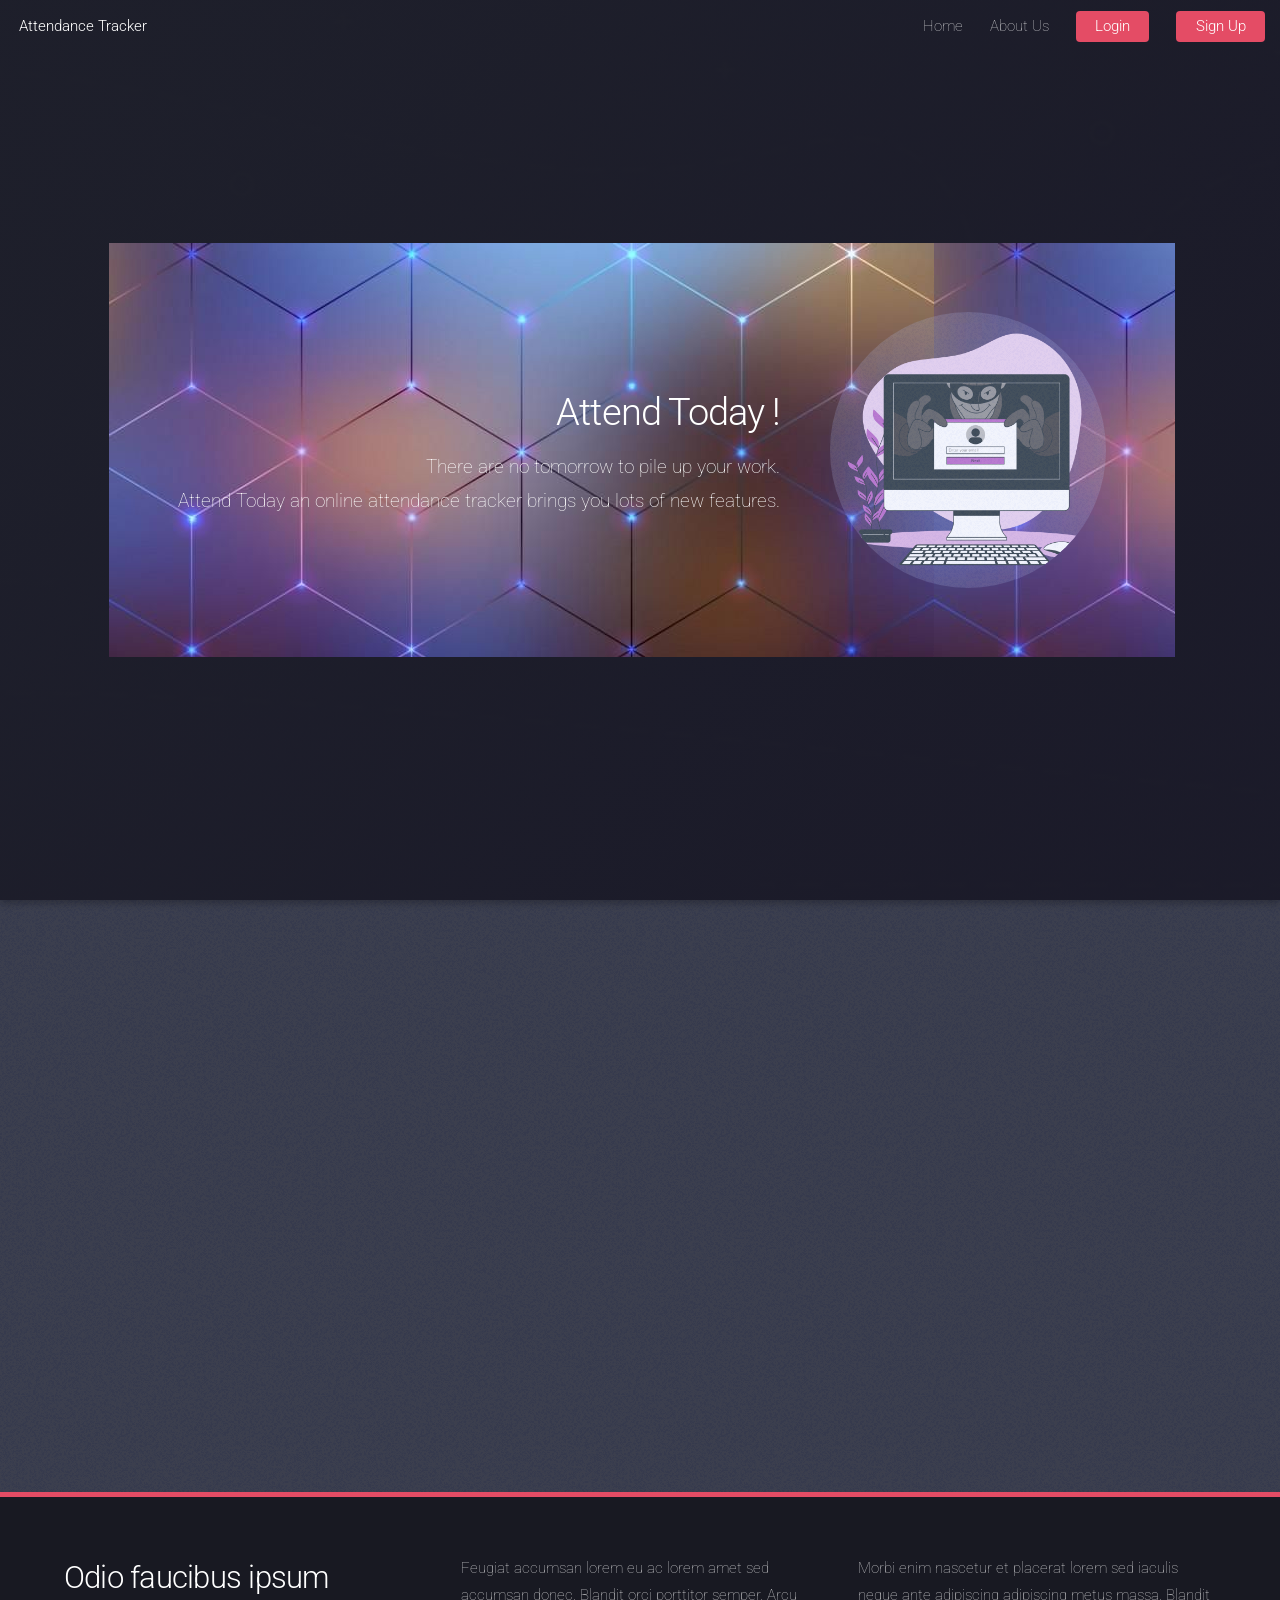
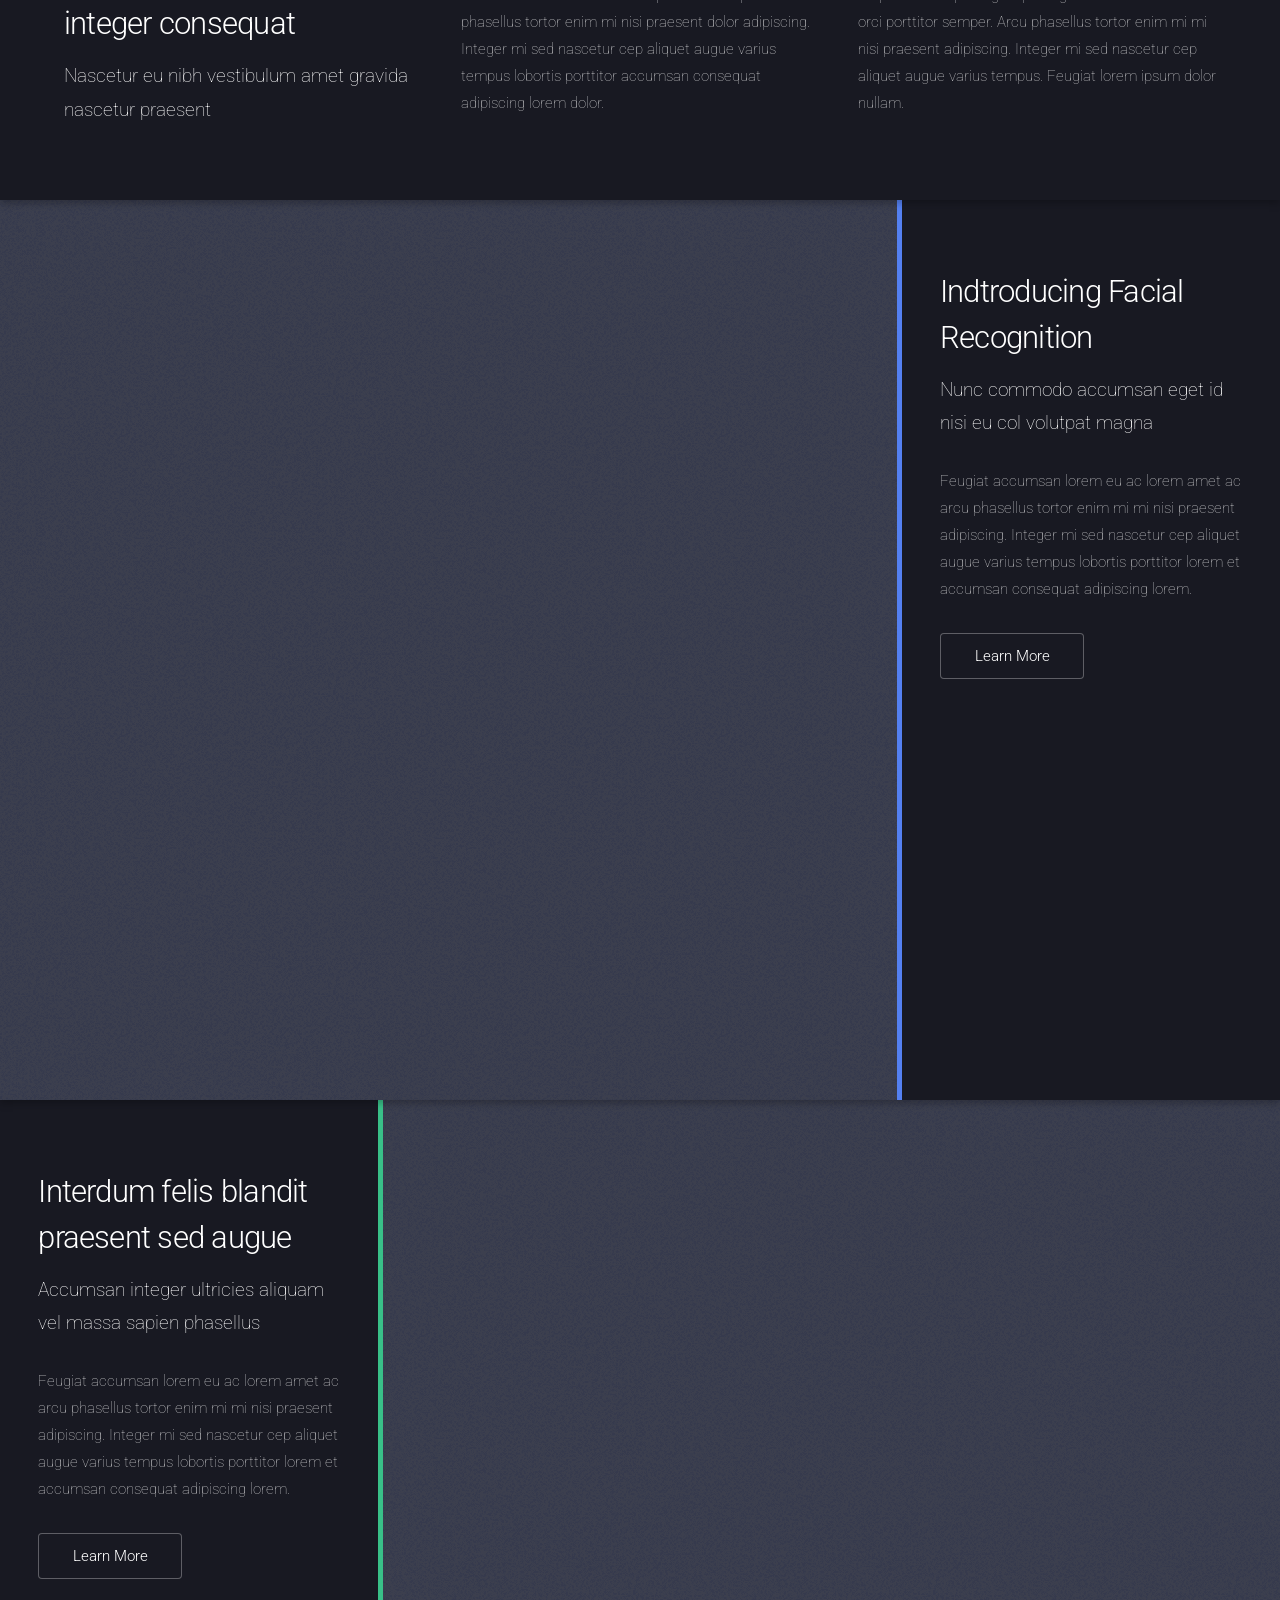
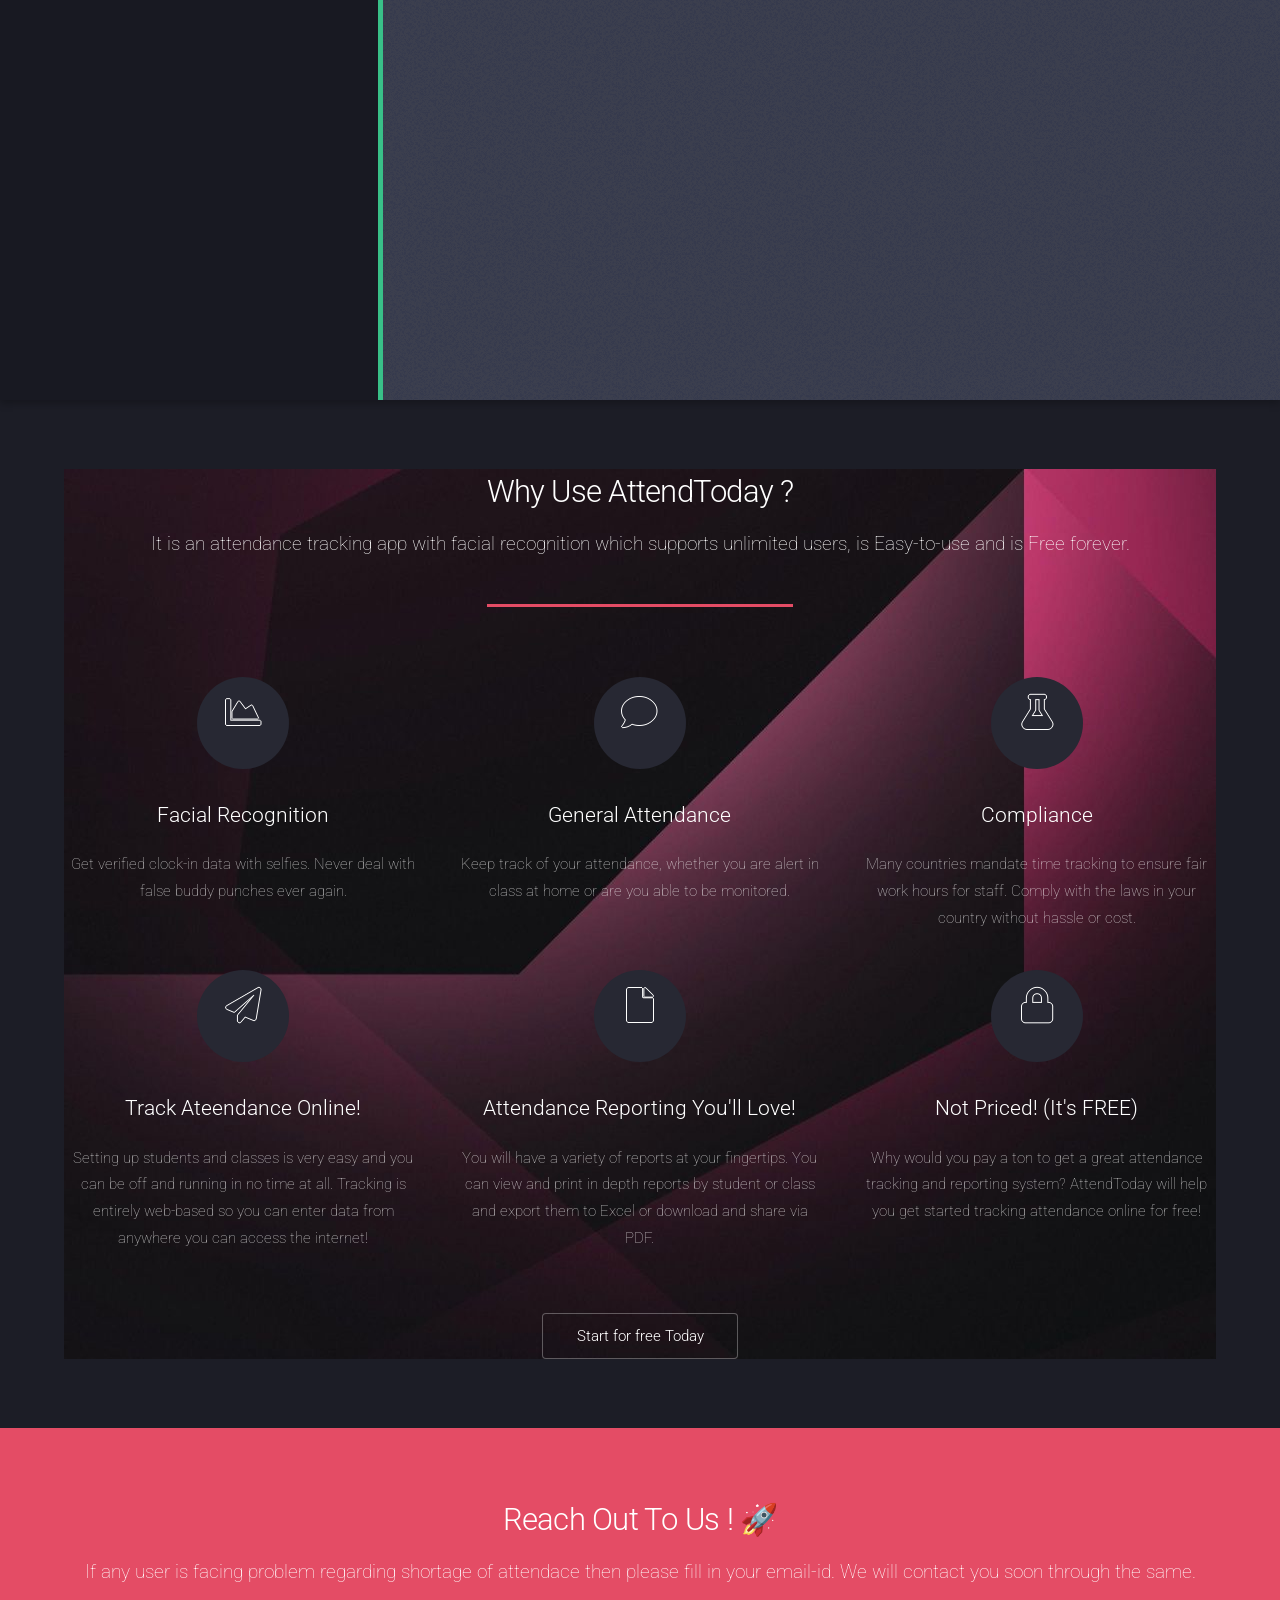
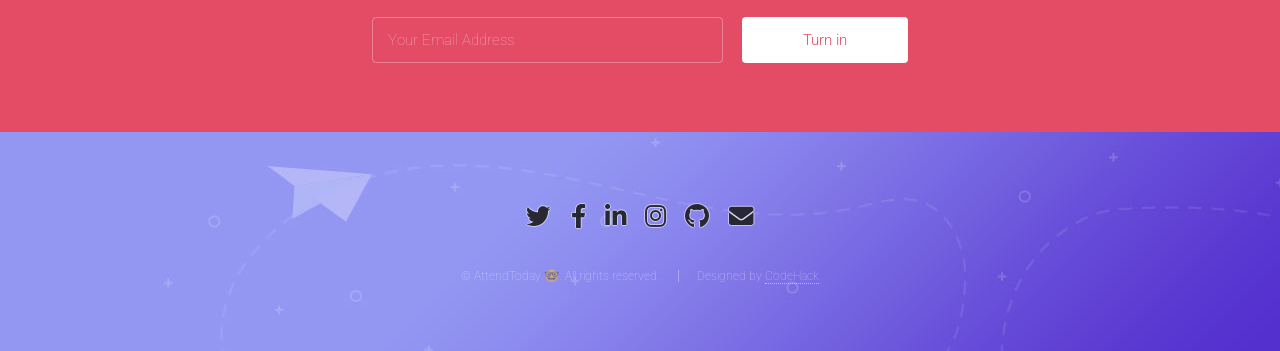
==== commit 5e050816: "added initial files" ====
--- a/html5up-landed/index.html
+++ b/html5up-landed/index.html
@@ -1,9 +1,4 @@
 <!DOCTYPE HTML>
-<!--
-	Landed by HTML5 UP
-	html5up.net | @ajlkn
-	Free for personal and commercial use under the CCA 3.0 license (html5up.net/license)
--->
 <html>
 	<head>
 		<title>Attendance Mangement System</title>
@@ -17,12 +12,12 @@
 
 			<!-- Header -->
 				<header id="header">
-					<h1 id="logo"><a href="index.html">Landed</a></h1>
+					<h1 id="logo"><a href="index.html">Attendance Tracker</a></h1>
 					<nav id="nav">
 						<ul>
 							<li><a href="index.html">Home</a></li>
 							<li>
-								<a href="#">Layouts</a>
+								<a href="#">About Us</a>
 								<ul>
 									<li><a href="left-sidebar.html">Left Sidebar</a></li>
 									<li><a href="right-sidebar.html">Right Sidebar</a></li>
@@ -38,7 +33,7 @@
 									</li>
 								</ul>
 							</li>
-							<li><a href="elements.html">Elements</a></li>
+							<li><a href="#" class="button primary">Login</a></li>
 							<li><a href="#" class="button primary">Sign Up</a></li>
 						</ul>
 					</nav>
@@ -46,20 +41,20 @@
 
 			<!-- Banner -->
 				<section id="banner">
-					<div class="content">
-						<header>
-							<h2>The future has landed</h2>
-							<p>And there are no hoverboards or flying cars.<br />
-							Just apps. Lots of mother flipping apps.</p>
-						</header>
-						<span class="image"><img src="images/pic01.jpg" alt="" /></span>
+					<div class="content" style='background-image: url("images/bgg.jpg")'>
+						<header>
+							<h2>Attend Today !</h2>
+							<p>There are no tomorrow to pile up your work.<br />
+							Attend Today an online attendance tracker brings you lots of new features.</p>
+						</header>
+						<span class="image"><img src="images/1.png" alt="" /></span>
 					</div>
 					<a href="#one" class="goto-next scrolly">Next</a>
 				</section>
 
 			<!-- One -->
 				<section id="one" class="spotlight style1 bottom">
-					<span class="image fit main"><img src="images/pic02.jpg" alt="" /></span>
+					<span class="image fit main"><img src="images/7.png" alt="" /></span>
 					<div class="content">
 						<div class="container">
 							<div class="row">
@@ -91,10 +86,10 @@
 
 			<!-- Two -->
 				<section id="two" class="spotlight style2 right">
-					<span class="image fit main"><img src="images/pic03.jpg" alt="" /></span>
+					<span class="image fit main"><img src="images/face3.jpg" alt="" /></span>
 					<div class="content">
 						<header>
-							<h2>Interdum amet non magna accumsan</h2>
+							<h2>Indtroducing Facial Recognition</h2>
 							<p>Nunc commodo accumsan eget id nisi eu col volutpat magna</p>
 						</header>
 						<p>Feugiat accumsan lorem eu ac lorem amet ac arcu phasellus tortor enim mi mi nisi praesent adipiscing. Integer mi sed nascetur cep aliquet augue varius tempus lobortis porttitor lorem et accumsan consequat adipiscing lorem.</p>
@@ -107,7 +102,7 @@
 
 			<!-- Three -->
 				<section id="three" class="spotlight style3 left">
-					<span class="image fit main bottom"><img src="images/pic04.jpg" alt="" /></span>
+					<span class="image fit main bottom"><img src="images/bg1.jpg" alt="" /></span>
 					<div class="content">
 						<header>
 							<h2>Interdum felis blandit praesent sed augue</h2>
@@ -123,48 +118,49 @@
 
 			<!-- Four -->
 				<section id="four" class="wrapper style1 special fade-up">
-					<div class="container">
+					<div class="container" style='background-image: url("images/bg6.jpg")'>
 						<header class="major">
-							<h2>Accumsan sed tempus adipiscing blandit</h2>
-							<p>Iaculis ac volutpat vis non enim gravida nisi faucibus posuere arcu consequat</p>
+							<h2>Why Use AttendToday ?</h2>
+							<p>It is an attendance tracking app with facial recognition which supports unlimited users, is Easy-to-use and is Free forever.</p>
 						</header>
 						<div class="box alt">
 							<div class="row gtr-uniform">
 								<section class="col-4 col-6-medium col-12-xsmall">
 									<span class="icon solid alt major fa-chart-area"></span>
-									<h3>Ipsum sed commodo</h3>
-									<p>Feugiat accumsan lorem eu ac lorem amet accumsan donec. Blandit orci porttitor.</p>
+									<h3>Facial Recognition</h3>
+									<p>Get verified clock-in data with selfies. Never deal with false buddy punches ever again.</p>
 								</section>
 								<section class="col-4 col-6-medium col-12-xsmall">
 									<span class="icon solid alt major fa-comment"></span>
-									<h3>Eleifend lorem ornare</h3>
-									<p>Feugiat accumsan lorem eu ac lorem amet accumsan donec. Blandit orci porttitor.</p>
+									<h3>General Attendance</h3>
+									<p>Keep track of your attendance, whether you are alert in class at home or are you able to be monitored.</p>
 								</section>
 								<section class="col-4 col-6-medium col-12-xsmall">
 									<span class="icon solid alt major fa-flask"></span>
-									<h3>Cubilia cep lobortis</h3>
-									<p>Feugiat accumsan lorem eu ac lorem amet accumsan donec. Blandit orci porttitor.</p>
+									<h3>Compliance</h3>
+									<p>Many countries mandate time tracking to ensure fair work hours for staff. Comply with the laws in your country without hassle or cost.</p>
+
 								</section>
 								<section class="col-4 col-6-medium col-12-xsmall">
 									<span class="icon solid alt major fa-paper-plane"></span>
-									<h3>Non semper interdum</h3>
-									<p>Feugiat accumsan lorem eu ac lorem amet accumsan donec. Blandit orci porttitor.</p>
+									<h3>Track Ateendance Online!</h3>
+									<p>Setting up students and classes is very easy and you can be off and running in no time at all. Tracking is entirely web-based so you can enter data from anywhere you can access the internet!</p>
 								</section>
 								<section class="col-4 col-6-medium col-12-xsmall">
 									<span class="icon solid alt major fa-file"></span>
-									<h3>Odio laoreet accumsan</h3>
-									<p>Feugiat accumsan lorem eu ac lorem amet accumsan donec. Blandit orci porttitor.</p>
+									<h3>Attendance Reporting You'll Love!</h3>
+									<p>You will have a variety of reports at your fingertips. You can view and print in depth reports by student or class and export them to Excel or download and share via PDF.</p>
 								</section>
 								<section class="col-4 col-6-medium col-12-xsmall">
 									<span class="icon solid alt major fa-lock"></span>
-									<h3>Massa arcu accumsan</h3>
-									<p>Feugiat accumsan lorem eu ac lorem amet accumsan donec. Blandit orci porttitor.</p>
+									<h3>Not Priced! (It's FREE)</h3>
+									<p>Why would you pay a ton to get a great attendance tracking and reporting system? AttendToday will help you get started tracking attendance online for free!</p>
 								</section>
 							</div>
 						</div>
 						<footer class="major">
 							<ul class="actions special">
-								<li><a href="#" class="button">Magna sed feugiat</a></li>
+								<li><a href="#" class="button">Start for free Today</a></li>
 							</ul>
 						</footer>
 					</div>
@@ -174,20 +170,20 @@
 				<section id="five" class="wrapper style2 special fade">
 					<div class="container">
 						<header>
-							<h2>Magna faucibus lorem diam</h2>
-							<p>Ante metus praesent faucibus ante integer id accumsan eleifend</p>
+							<h2>Reach Out To Us ! 🚀</h2>
+							<p>If any user is facing problem regarding shortage of attendace then please fill in your email-id. We will contact you soon through the same.</p>
 						</header>
 						<form method="post" action="#" class="cta">
 							<div class="row gtr-uniform gtr-50">
 								<div class="col-8 col-12-xsmall"><input type="email" name="email" id="email" placeholder="Your Email Address" /></div>
-								<div class="col-4 col-12-xsmall"><input type="submit" value="Get Started" class="fit primary" /></div>
+								<div class="col-4 col-12-xsmall"><input type="submit" value="Turn in" class="fit primary" /></div>
 							</div>
 						</form>
 					</div>
 				</section>
 
 			<!-- Footer -->
-				<footer id="footer">
+				<footer id="footer" style='background-image: url("images/banner.jpg")'>
 					<ul class="icons">
 						<li><a href="#" class="icon brands alt fa-twitter"><span class="label">Twitter</span></a></li>
 						<li><a href="#" class="icon brands alt fa-facebook-f"><span class="label">Facebook</span></a></li>
@@ -197,7 +193,7 @@
 						<li><a href="#" class="icon solid alt fa-envelope"><span class="label">Email</span></a></li>
 					</ul>
 					<ul class="copyright">
-						<li>&copy; Untitled. All rights reserved.</li><li>Design: <a href="http://html5up.net">HTML5 UP</a></li>
+						<li>&copy; AttendToday 🤓. All rights reserved.</li><li> Designed by <a href="#"> CodeHack</a></li>
 					</ul>
 				</footer>
 
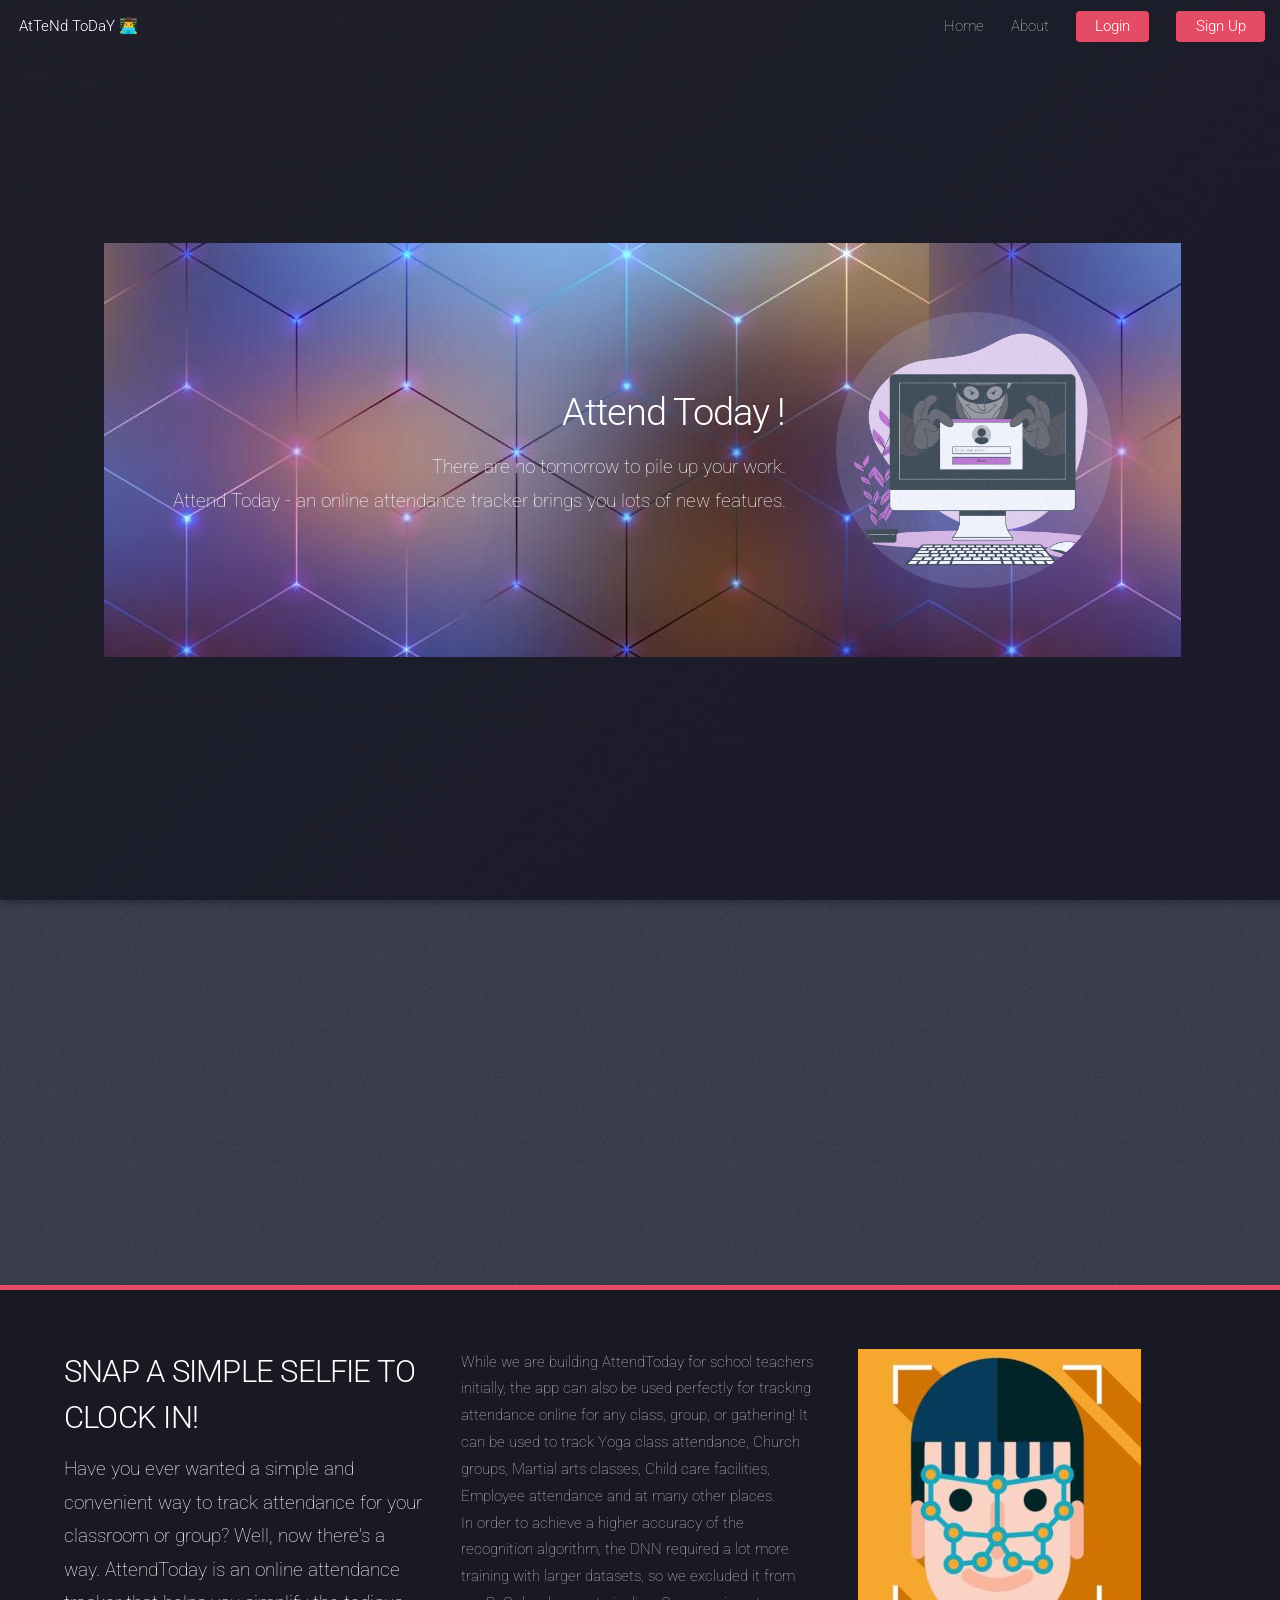
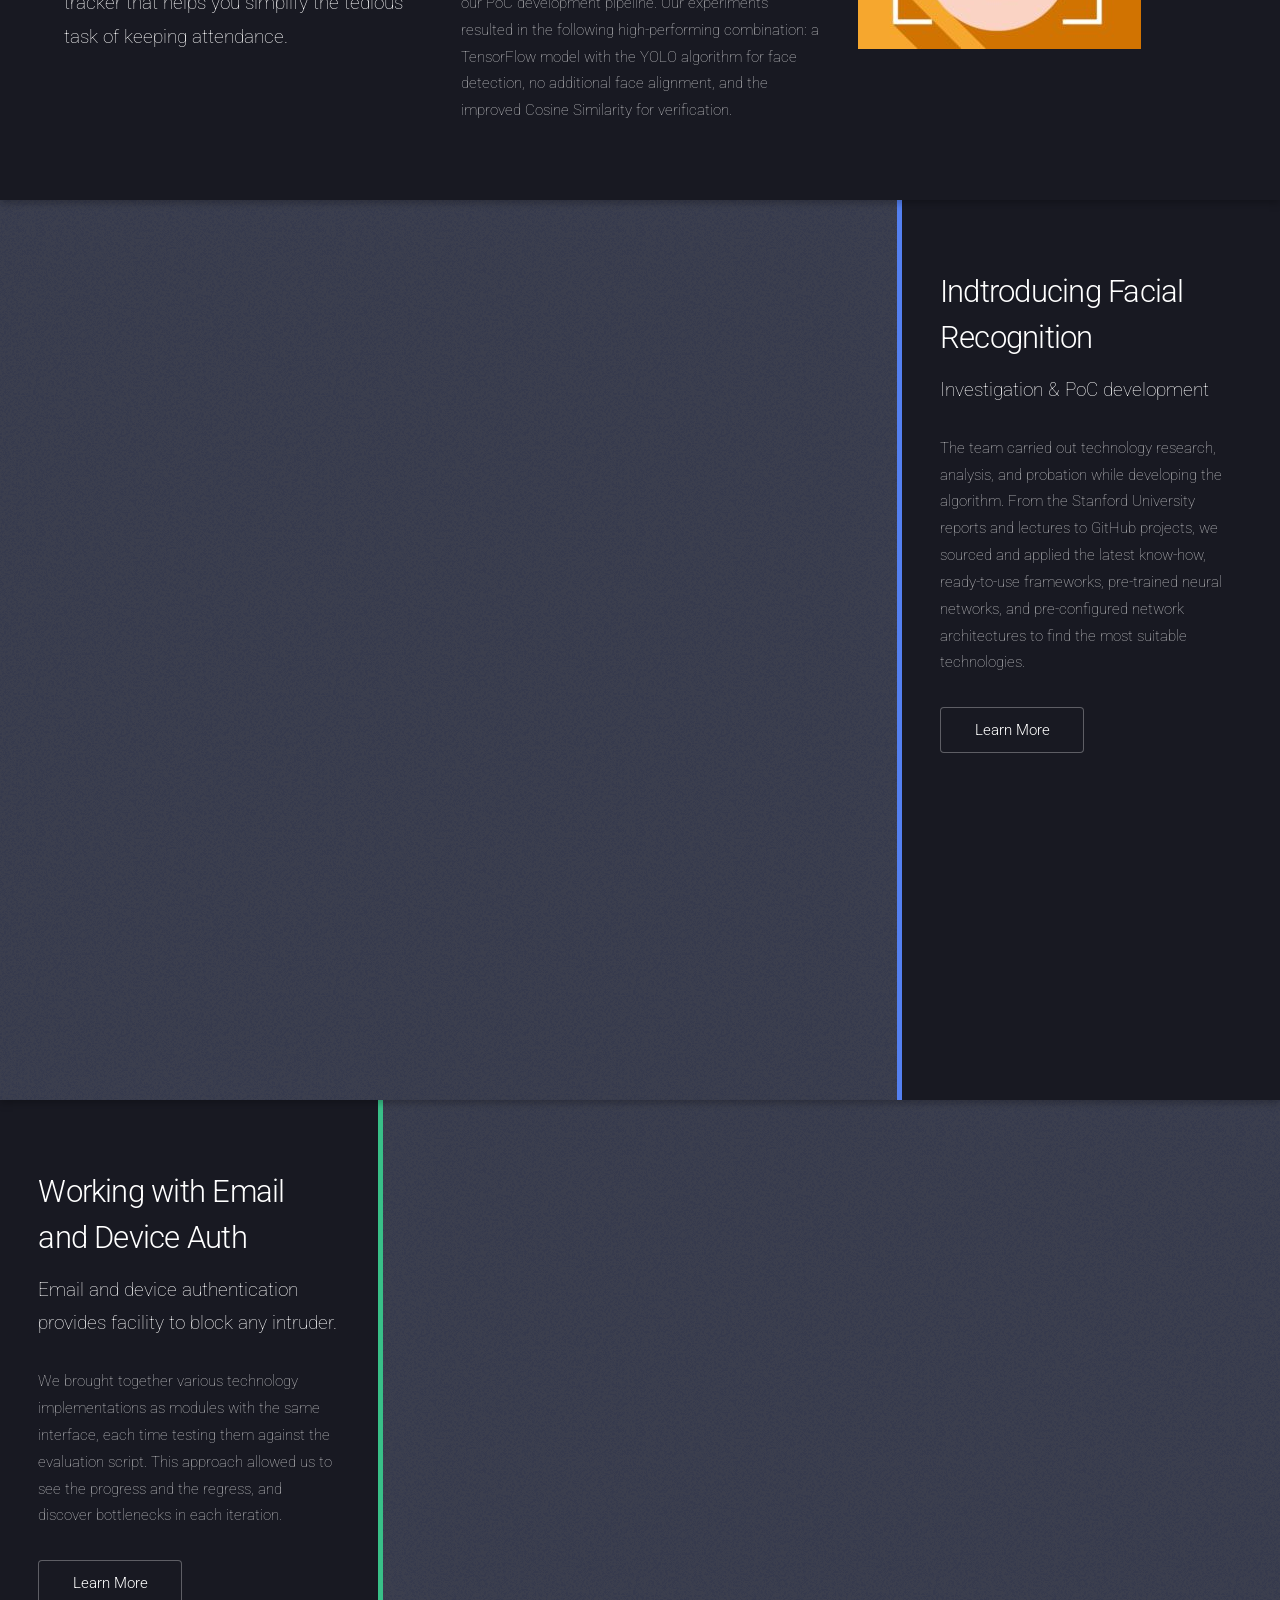
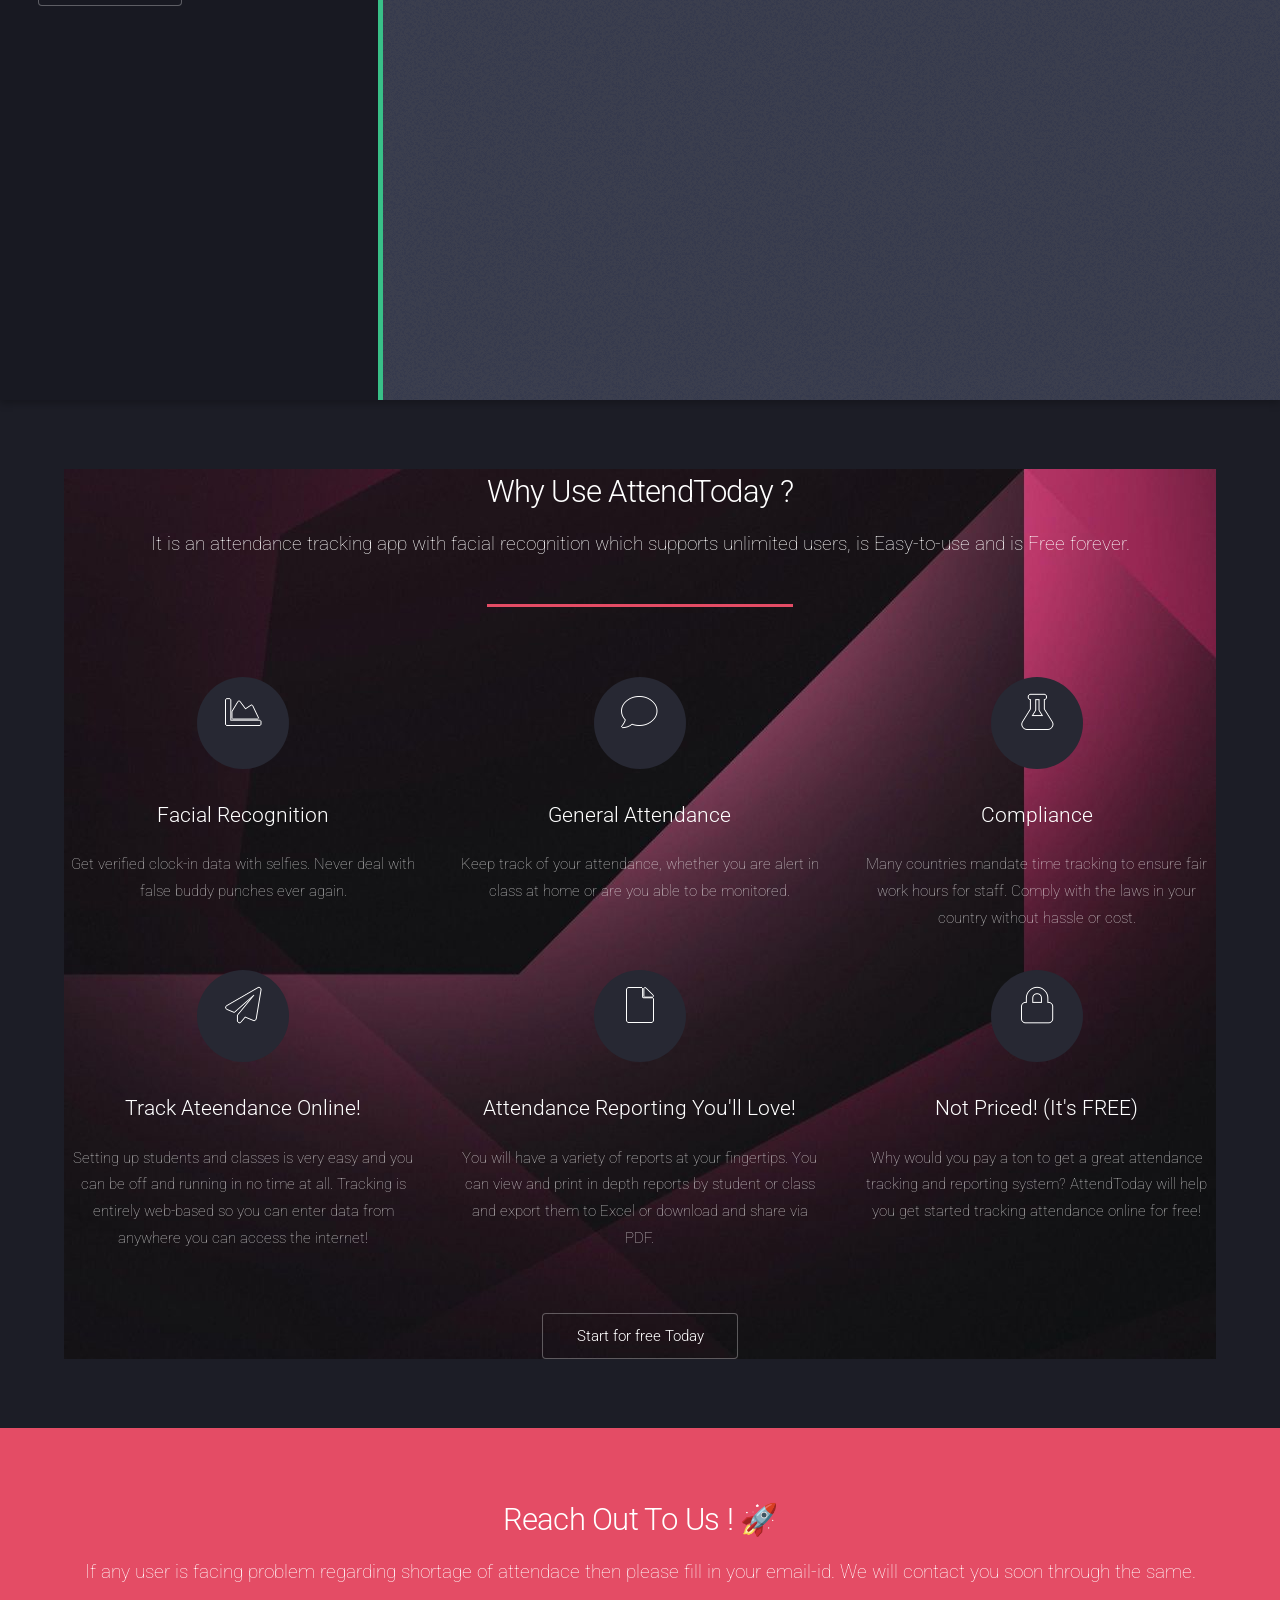
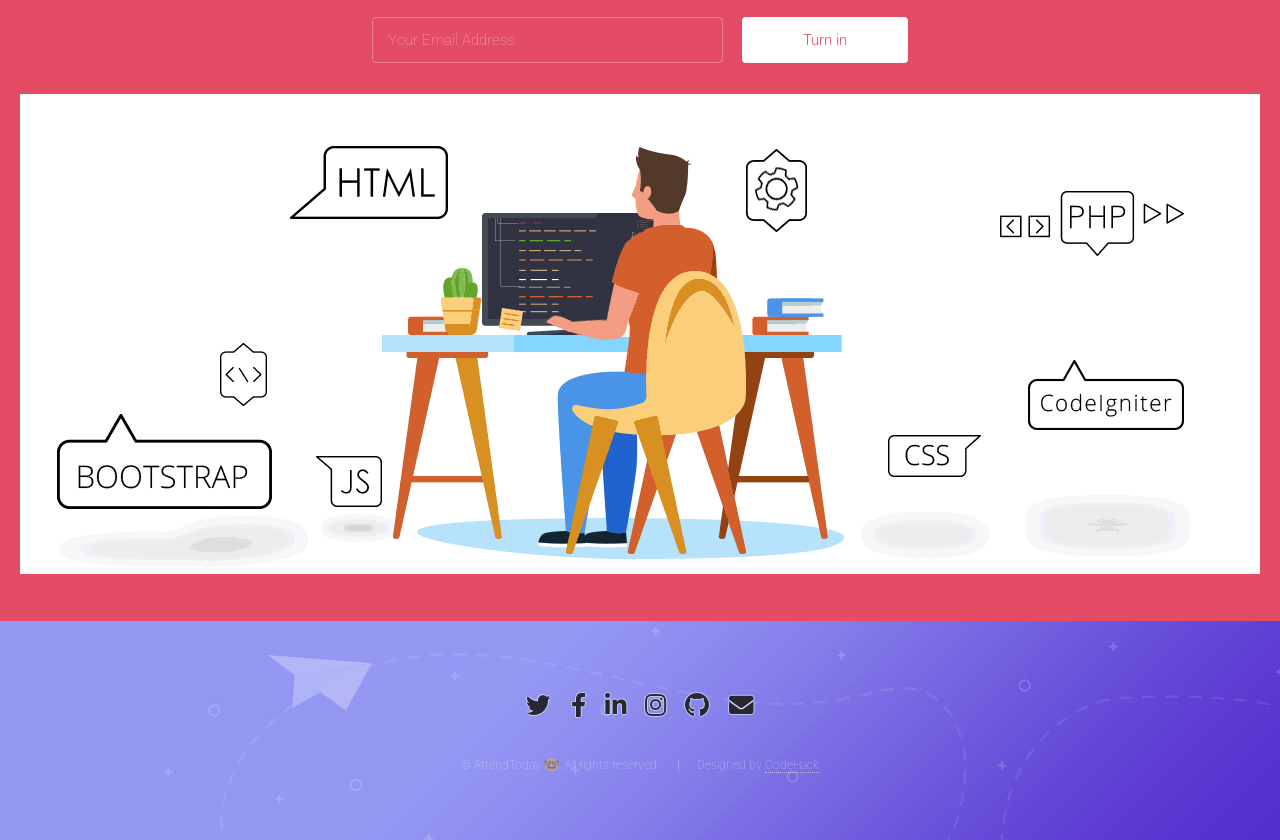
==== commit 9ea9a1bd: "added an online attendance tracker website" ====
--- a/html5up-landed/index.html
+++ b/html5up-landed/index.html
@@ -1,7 +1,7 @@
 <!DOCTYPE HTML>
 <html>
 	<head>
-		<title>Attendance Mangement System</title>
+		<title>Online Attendance Tracker</title>
 		<meta charset="utf-8" />
 		<meta name="viewport" content="width=device-width, initial-scale=1, user-scalable=no" />
 		<link rel="stylesheet" href="assets/css/main.css" />
@@ -12,25 +12,17 @@
 
 			<!-- Header -->
 				<header id="header">
-					<h1 id="logo"><a href="index.html">Attendance Tracker</a></h1>
+					<h1 id="logo"><a href="index.html">AtTeNd ToDaY 👨‍💻</a></h1>
 					<nav id="nav">
 						<ul>
 							<li><a href="index.html">Home</a></li>
 							<li>
-								<a href="#">About Us</a>
+								<a href="#">About</a>
 								<ul>
-									<li><a href="left-sidebar.html">Left Sidebar</a></li>
-									<li><a href="right-sidebar.html">Right Sidebar</a></li>
-									<li><a href="no-sidebar.html">No Sidebar</a></li>
-									<li>
-										<a href="#">Submenu</a>
-										<ul>
-											<li><a href="#">Option 1</a></li>
-											<li><a href="#">Option 2</a></li>
-											<li><a href="#">Option 3</a></li>
-											<li><a href="#">Option 4</a></li>
-										</ul>
-									</li>
+									<li><a href="about.html">About Us</a></li>
+									<li><a href="#">Privacy Policy</a></li>
+									<li><a href="#">Terms and Conditions</a></li>
+									
 								</ul>
 							</li>
 							<li><a href="#" class="button primary">Login</a></li>
@@ -45,7 +37,7 @@
 						<header>
 							<h2>Attend Today !</h2>
 							<p>There are no tomorrow to pile up your work.<br />
-							Attend Today an online attendance tracker brings you lots of new features.</p>
+							Attend Today - an online attendance tracker brings you lots of new features.</p>
 						</header>
 						<span class="image"><img src="images/1.png" alt="" /></span>
 					</div>
@@ -54,29 +46,23 @@
 
 			<!-- One -->
 				<section id="one" class="spotlight style1 bottom">
-					<span class="image fit main"><img src="images/7.png" alt="" /></span>
+					<span class="image fit main"><img src="images/6.png" alt="" /></span>
 					<div class="content">
 						<div class="container">
 							<div class="row">
 								<div class="col-4 col-12-medium">
 									<header>
-										<h2>Odio faucibus ipsum integer consequat</h2>
-										<p>Nascetur eu nibh vestibulum amet gravida nascetur praesent</p>
+										<h2>SNAP A SIMPLE SELFIE TO CLOCK IN!</h2>
+										<p>Have you ever wanted a simple and convenient way to track attendance for your classroom or group? Well, now there's a way. AttendToday is an online attendance tracker that helps you simplify the tedious task of keeping attendance.</p>
 									</header>
 								</div>
 								<div class="col-4 col-12-medium">
-									<p>Feugiat accumsan lorem eu ac lorem amet sed accumsan donec.
-									Blandit orci porttitor semper. Arcu phasellus tortor enim mi
-									nisi praesent dolor adipiscing. Integer mi sed nascetur cep aliquet
-									augue varius tempus lobortis porttitor accumsan consequat
-									adipiscing lorem dolor.</p>
+									<p>While we are building AttendToday for school teachers initially, the app can also be used perfectly for tracking attendance online for any class, group, or gathering! It can be used to track Yoga class attendance, Church groups, Martial arts classes, Child care facilities, Employee attendance and at many other places.<br>In order to achieve a higher accuracy of the recognition algorithm, the DNN required a lot more training with larger datasets, so we excluded it from our PoC development pipeline.
+
+										Our experiments resulted in the following high-performing combination: a TensorFlow model with the YOLO algorithm for face detection, no additional face alignment, and the improved Cosine Similarity for verification.</p>
 								</div>
 								<div class="col-4 col-12-medium">
-									<p>Morbi enim nascetur et placerat lorem sed iaculis neque ante
-									adipiscing adipiscing metus massa. Blandit orci porttitor semper.
-									Arcu phasellus tortor enim mi mi nisi praesent adipiscing. Integer
-									mi sed nascetur cep aliquet augue varius tempus. Feugiat lorem
-									ipsum dolor nullam.</p>
+									<p><img src="images/face1.jpg" alt="attendnow"></p>
 								</div>
 							</div>
 						</div>
@@ -90,9 +76,9 @@
 					<div class="content">
 						<header>
 							<h2>Indtroducing Facial Recognition</h2>
-							<p>Nunc commodo accumsan eget id nisi eu col volutpat magna</p>
-						</header>
-						<p>Feugiat accumsan lorem eu ac lorem amet ac arcu phasellus tortor enim mi mi nisi praesent adipiscing. Integer mi sed nascetur cep aliquet augue varius tempus lobortis porttitor lorem et accumsan consequat adipiscing lorem.</p>
+							<p>Investigation & PoC development</p>
+						</header>
+						<p>The team carried out technology research, analysis, and probation while developing the algorithm. From the Stanford University reports and lectures to GitHub projects, we sourced and applied the latest know-how, ready-to-use frameworks, pre-trained neural networks, and pre-configured network architectures to find the most suitable technologies. </p>
 						<ul class="actions">
 							<li><a href="#" class="button">Learn More</a></li>
 						</ul>
@@ -105,10 +91,10 @@
 					<span class="image fit main bottom"><img src="images/bg1.jpg" alt="" /></span>
 					<div class="content">
 						<header>
-							<h2>Interdum felis blandit praesent sed augue</h2>
-							<p>Accumsan integer ultricies aliquam vel massa sapien phasellus</p>
-						</header>
-						<p>Feugiat accumsan lorem eu ac lorem amet ac arcu phasellus tortor enim mi mi nisi praesent adipiscing. Integer mi sed nascetur cep aliquet augue varius tempus lobortis porttitor lorem et accumsan consequat adipiscing lorem.</p>
+							<h2>Working with Email and Device Auth</h2>
+							<p>Email and device authentication provides facility to block any intruder.</p>
+						</header>
+						<p>We brought together various technology implementations as modules with the same interface, each time testing them against the evaluation script. This approach allowed us to see the progress and the regress, and discover bottlenecks in each iteration.</p>
 						<ul class="actions">
 							<li><a href="#" class="button">Learn More</a></li>
 						</ul>
@@ -180,7 +166,9 @@
 							</div>
 						</form>
 					</div>
-				</section>
+					<img src="images/facts2.gif" alt="GIF" />
+				</section>
+				
 
 			<!-- Footer -->
 				<footer id="footer" style='background-image: url("images/banner.jpg")'>
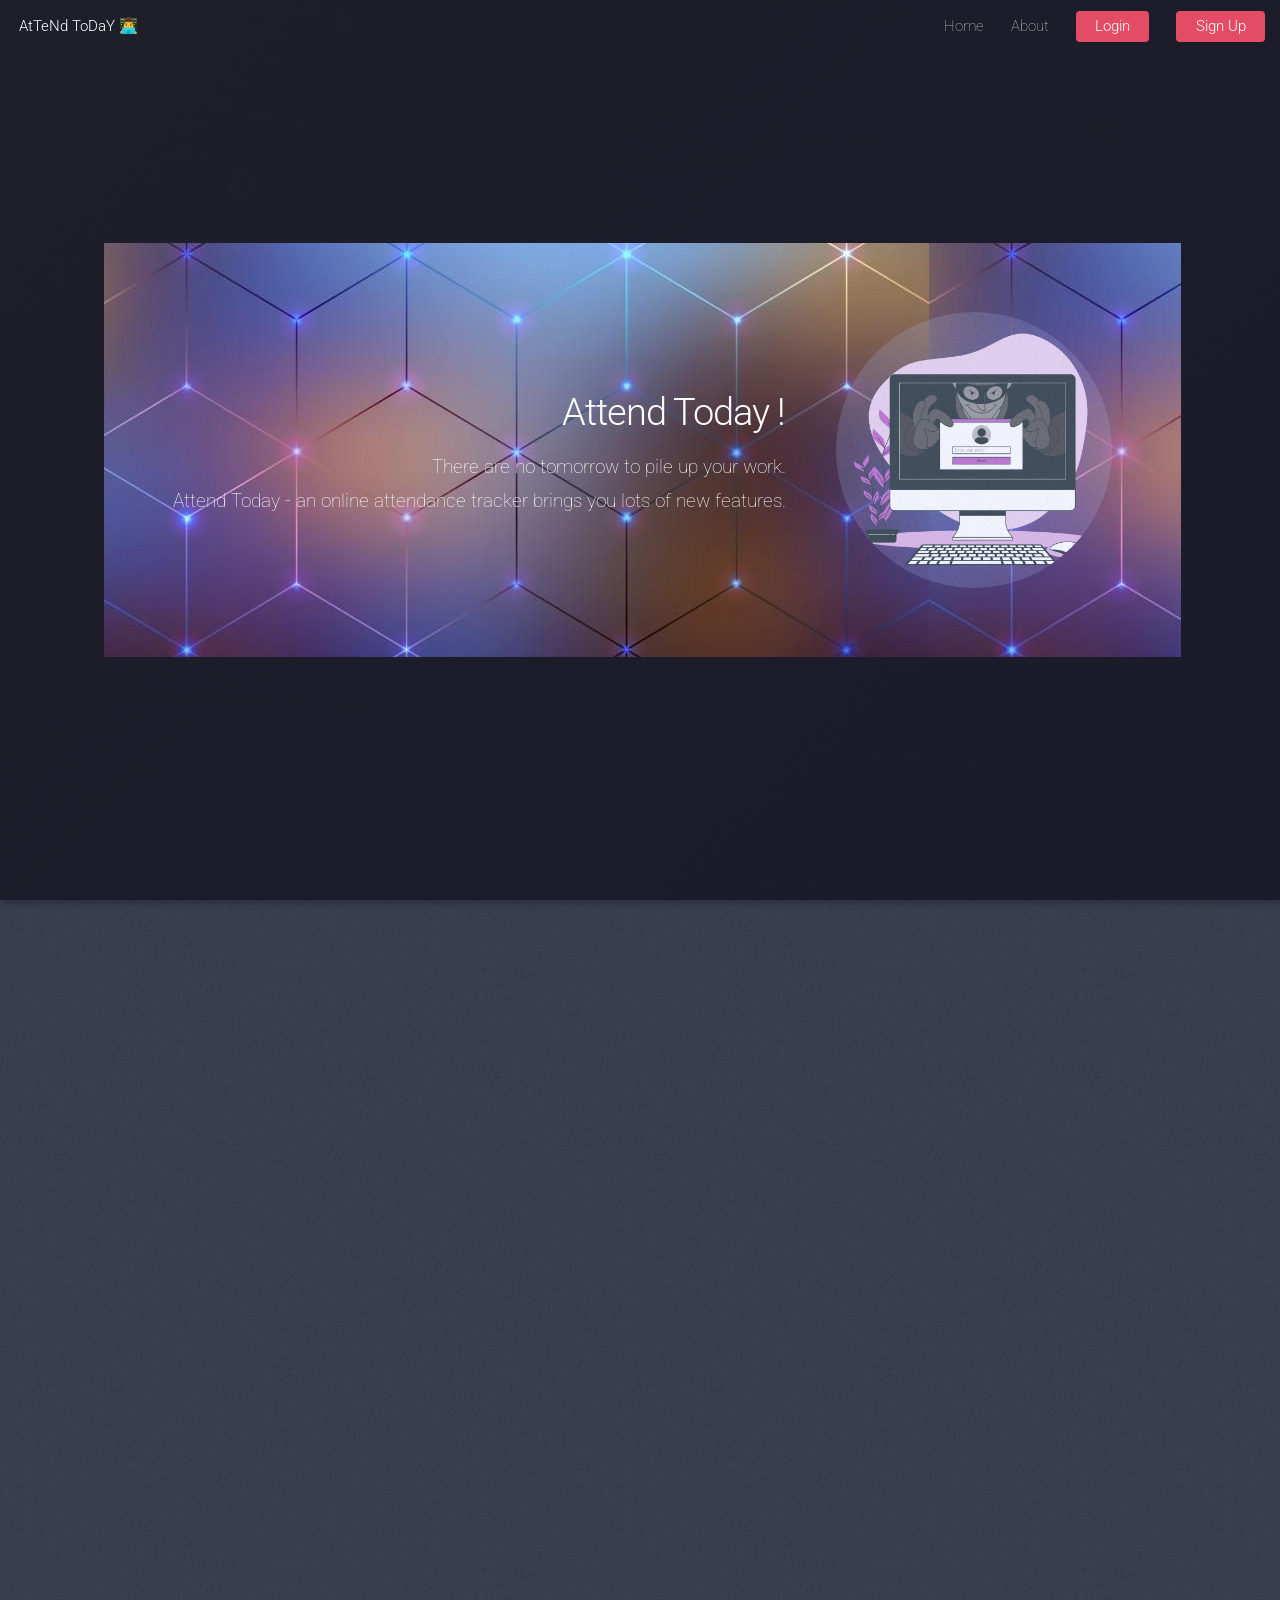
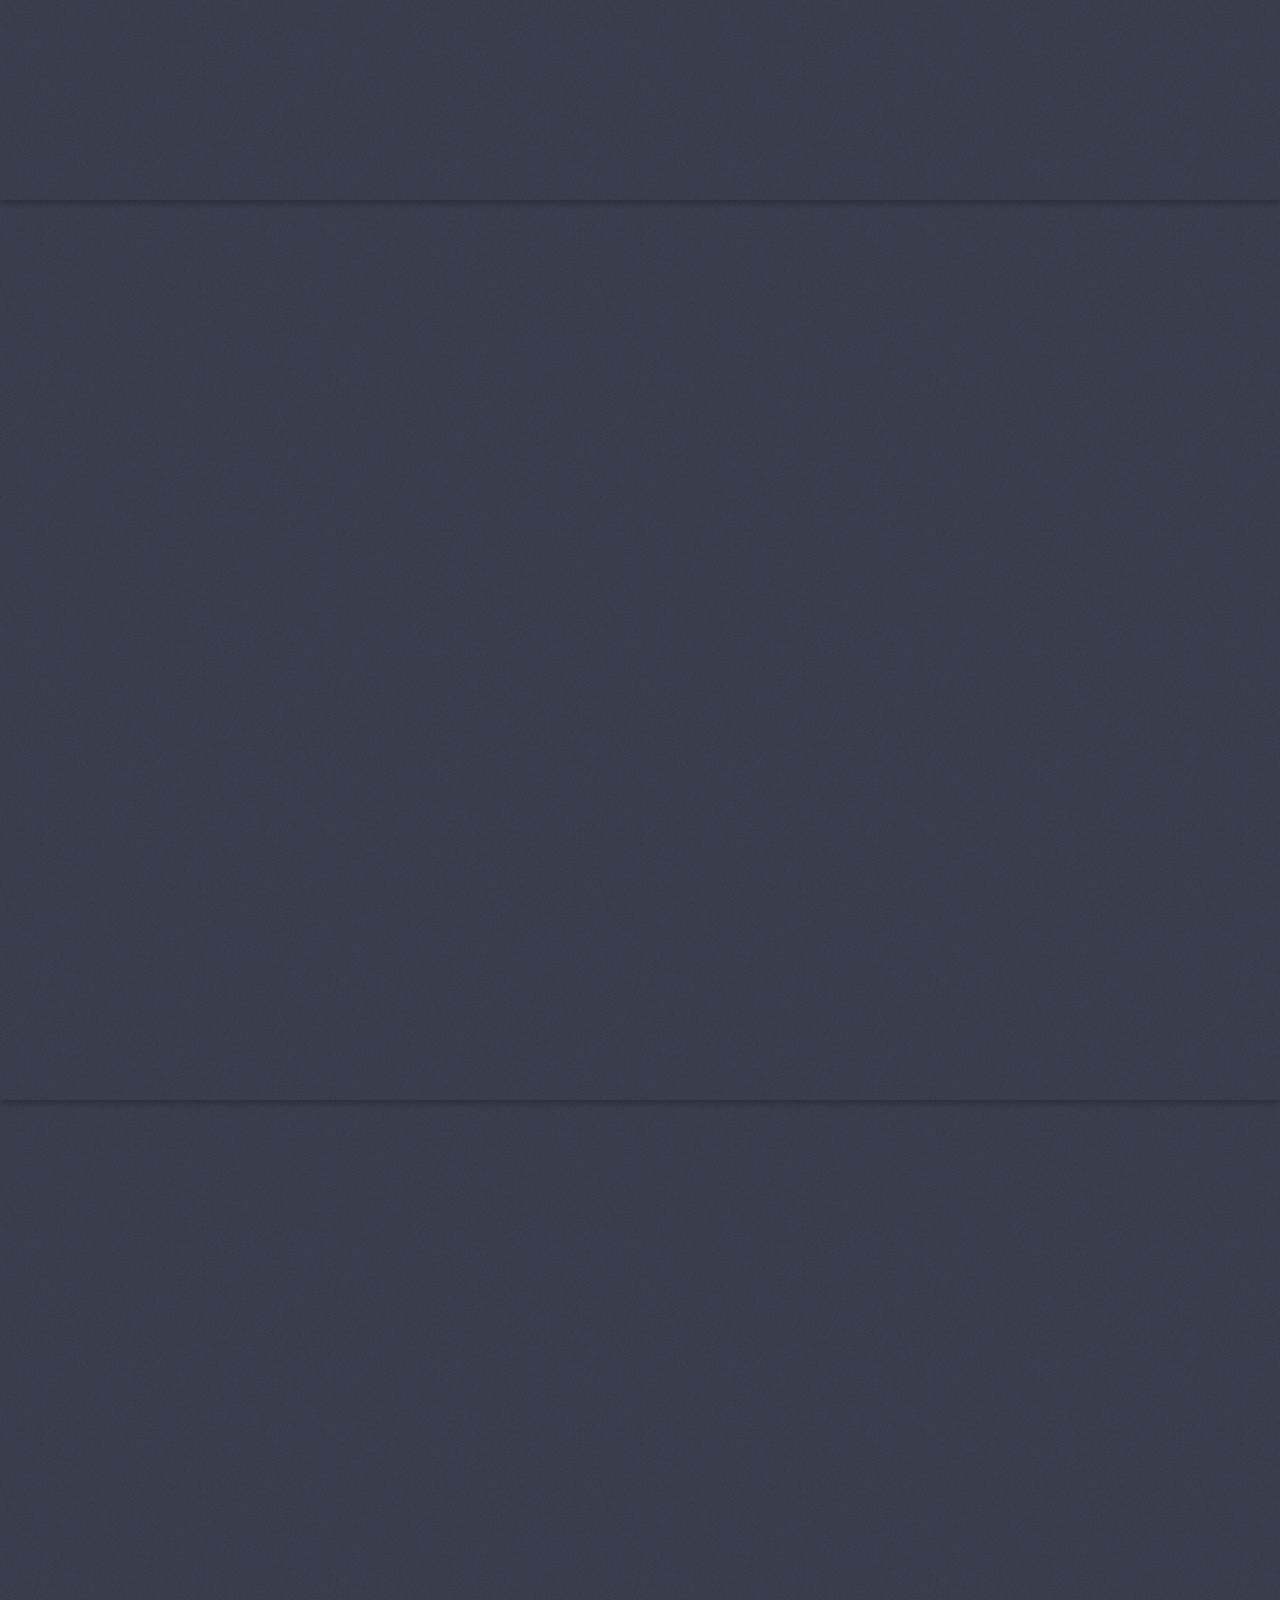
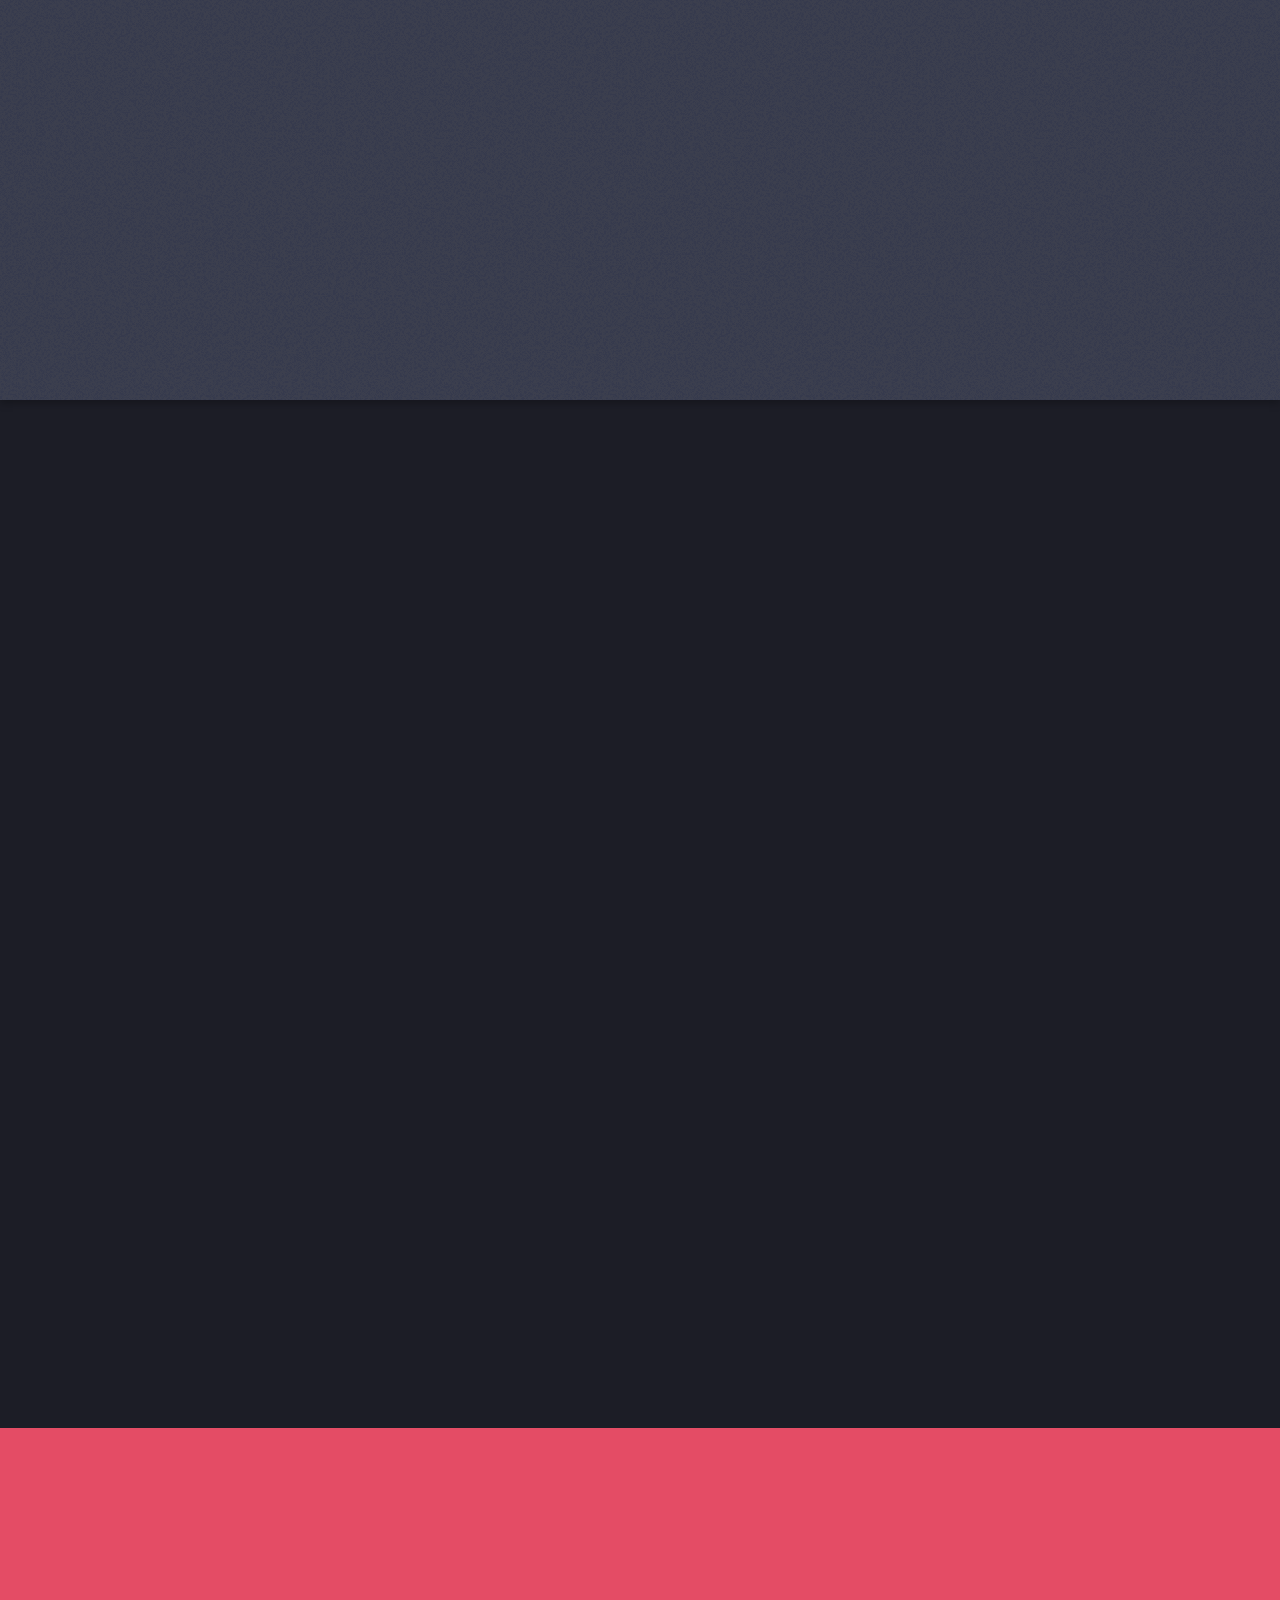
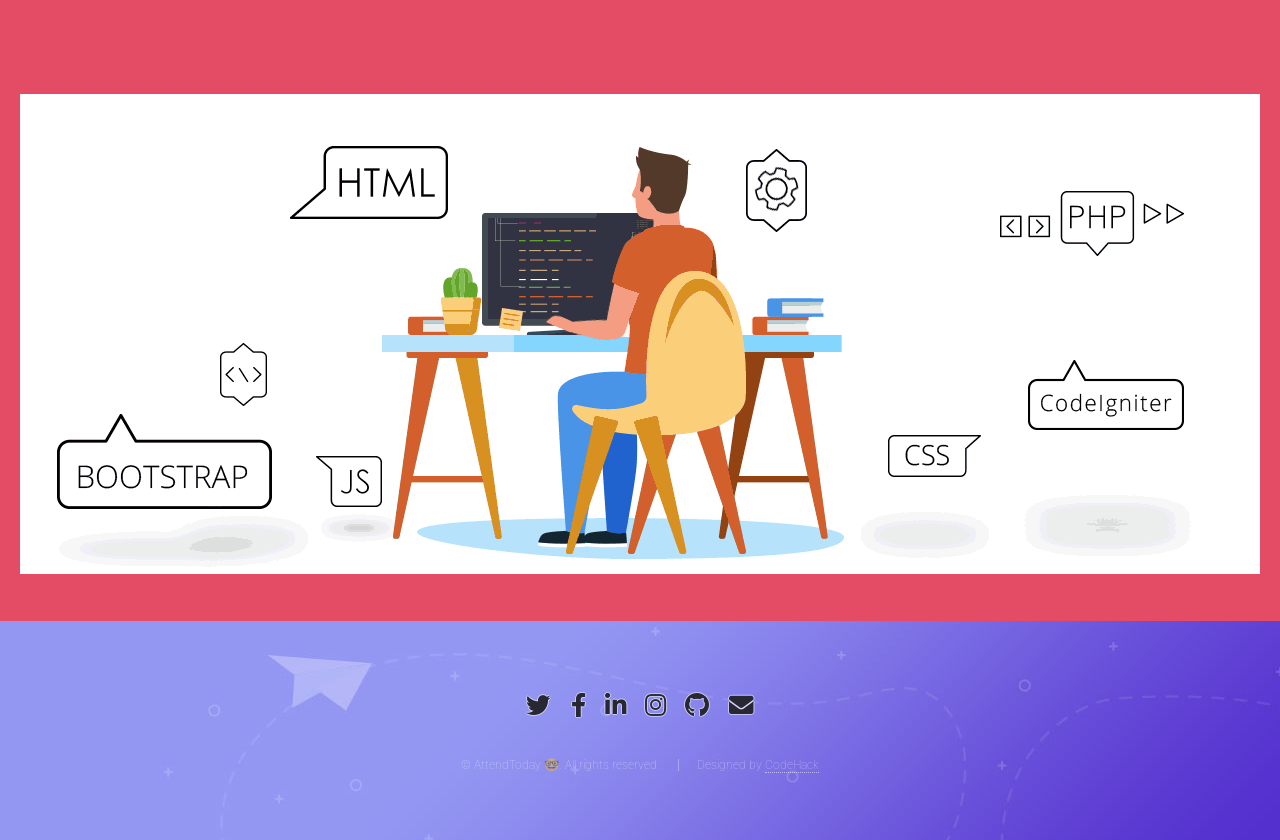
==== commit 082bb3a3: "changes updated" ====
--- a/html5up-landed/index.html
+++ b/html5up-landed/index.html
@@ -25,8 +25,8 @@
 									
 								</ul>
 							</li>
-							<li><a href="#" class="button primary">Login</a></li>
-							<li><a href="#" class="button primary">Sign Up</a></li>
+							<li><a href="https://attedence-management-system.web.app/" class="button primary">Login</a></li>
+							<li><a href="https://attedence-management-system.web.app/" class="button primary">Sign Up</a></li>
 						</ul>
 					</nav>
 				</header>
@@ -146,7 +146,7 @@
 						</div>
 						<footer class="major">
 							<ul class="actions special">
-								<li><a href="#" class="button">Start for free Today</a></li>
+								<li><a href="https://attedence-management-system.web.app/" class="button" animation="wowfadeInRight">Create Today</a></li>
 							</ul>
 						</footer>
 					</div>
